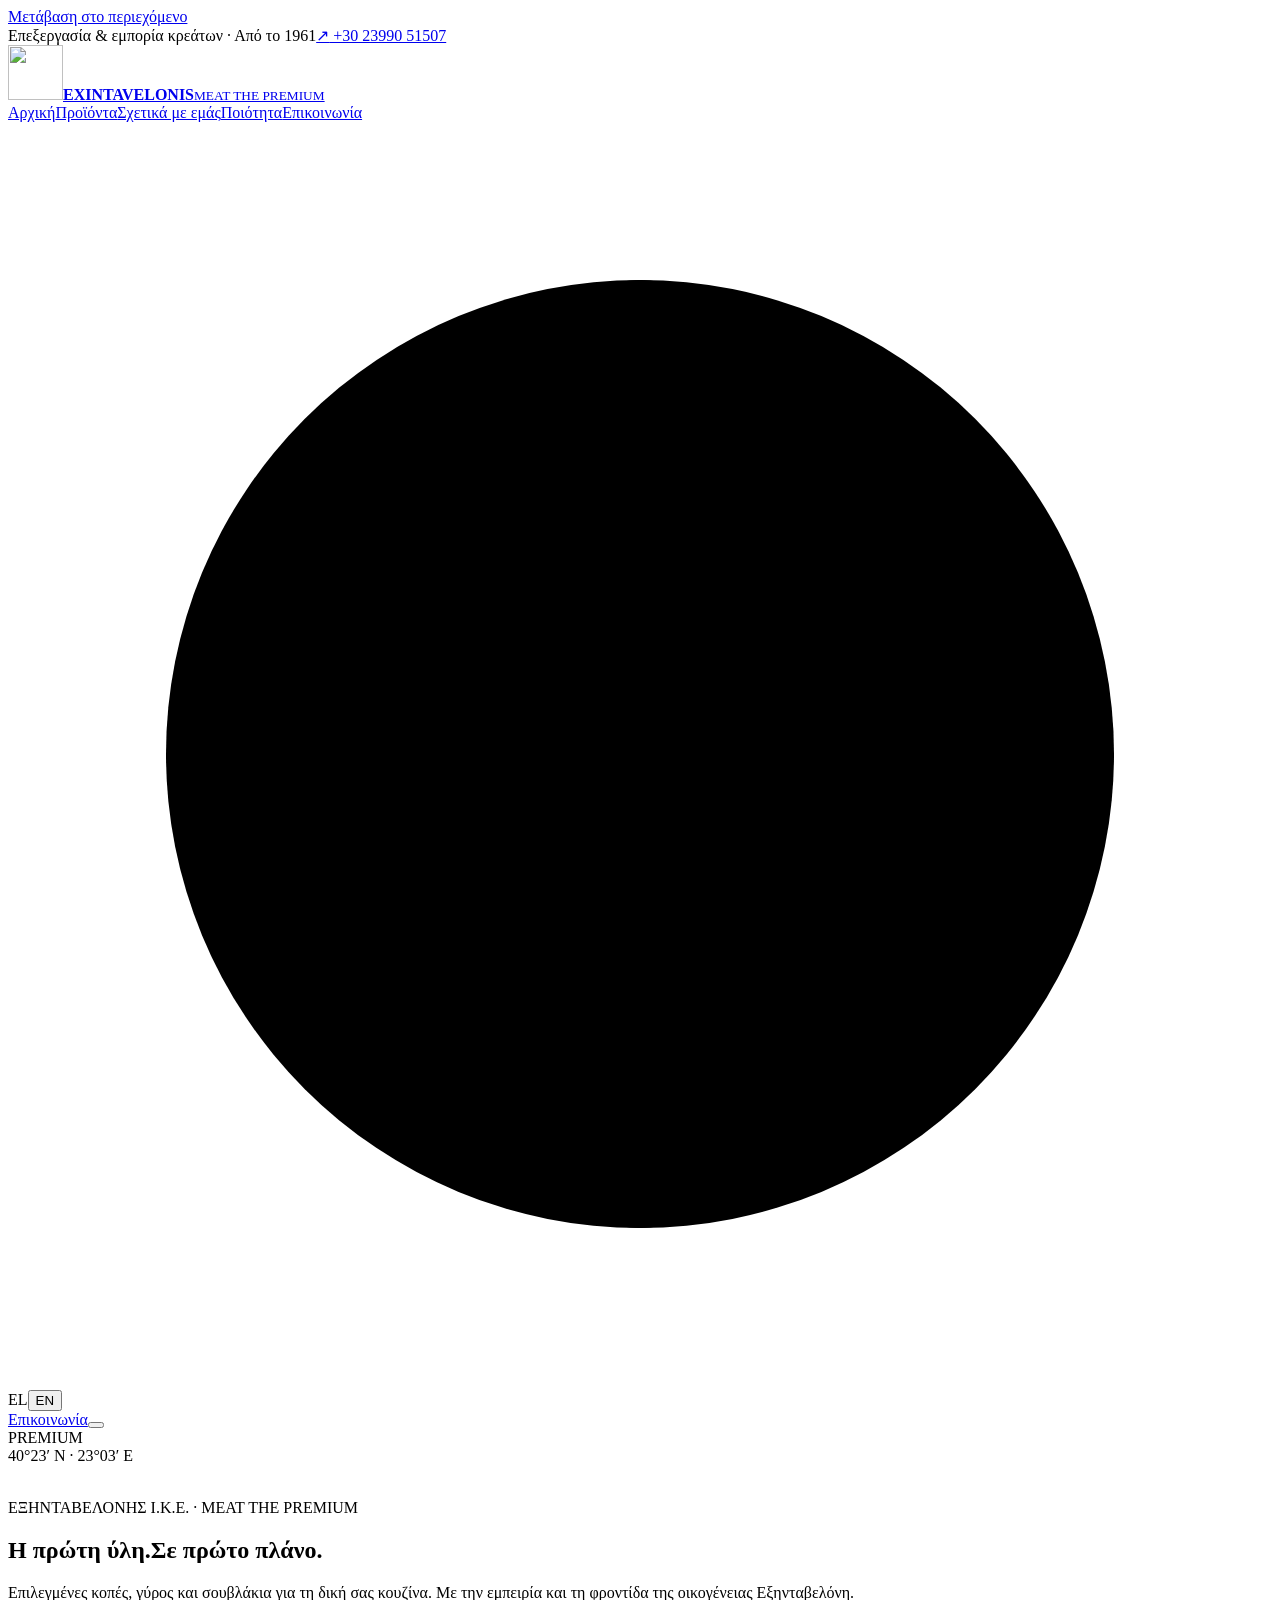
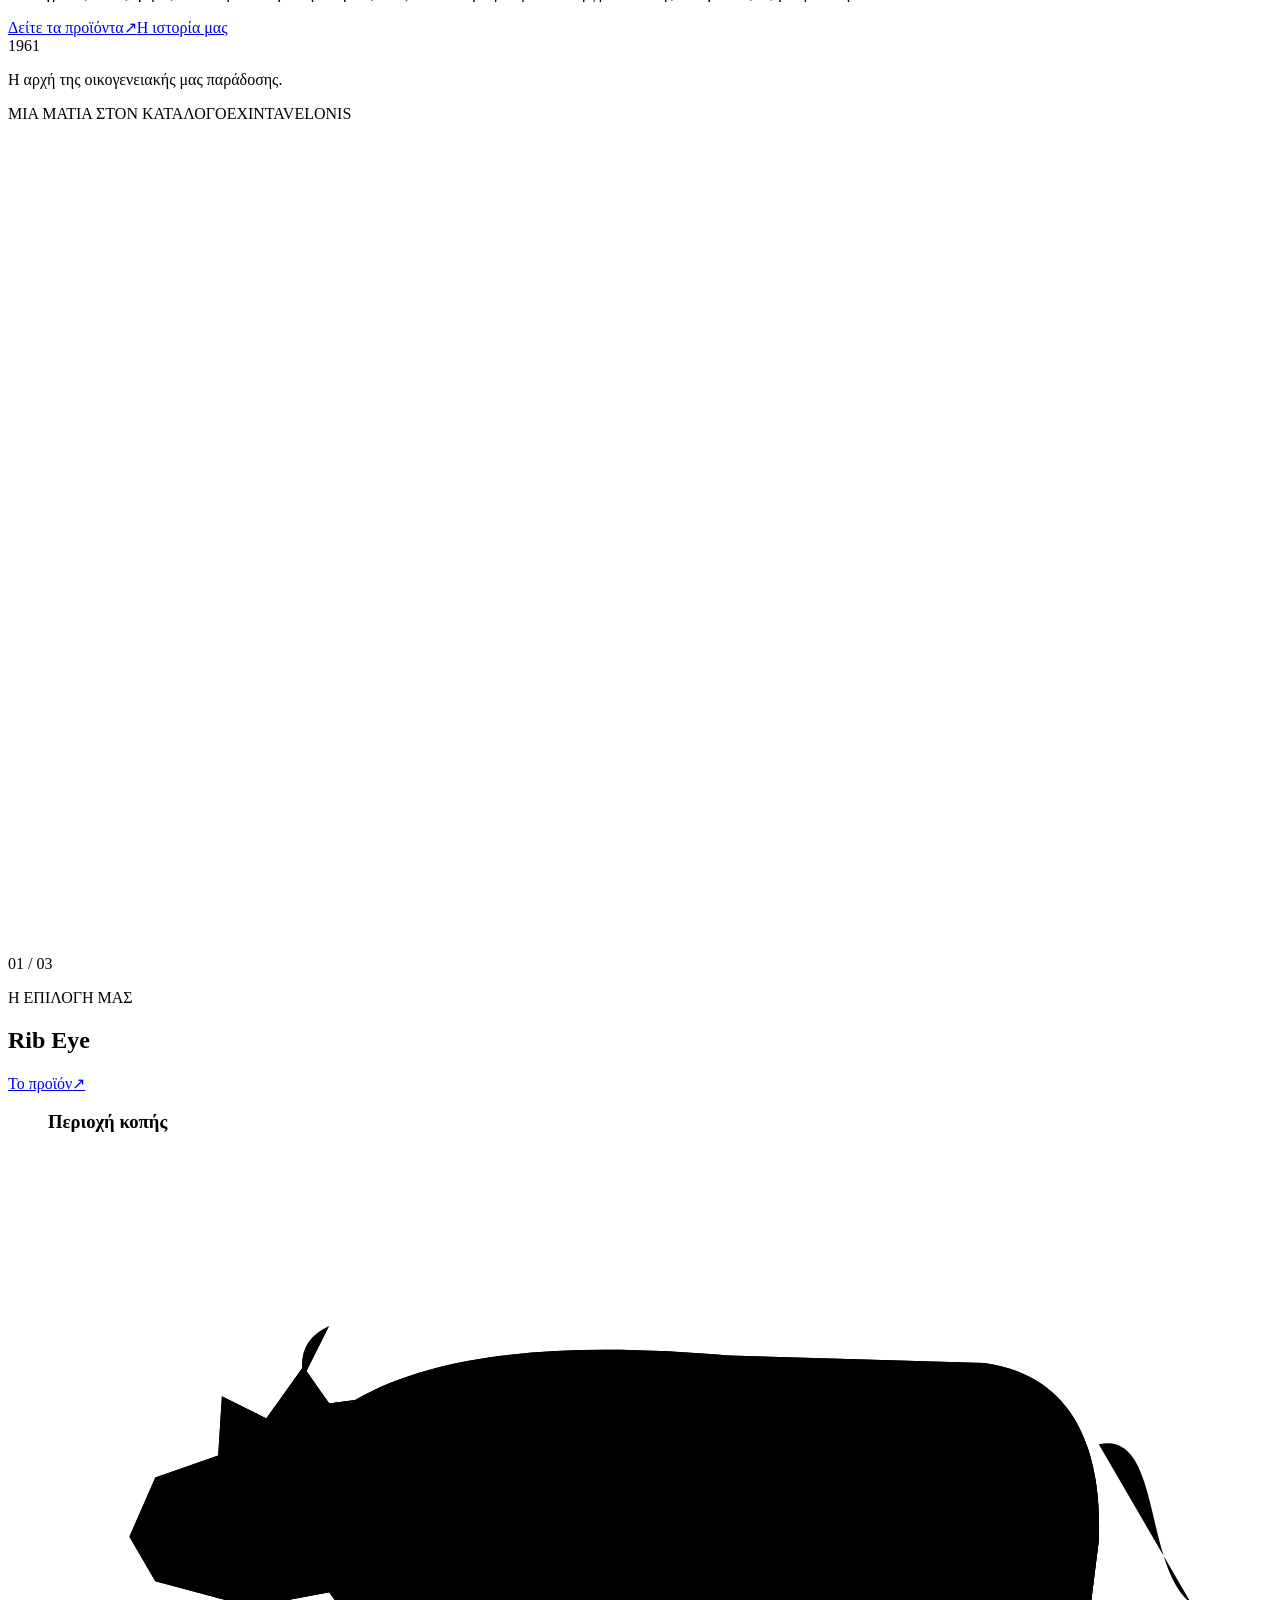
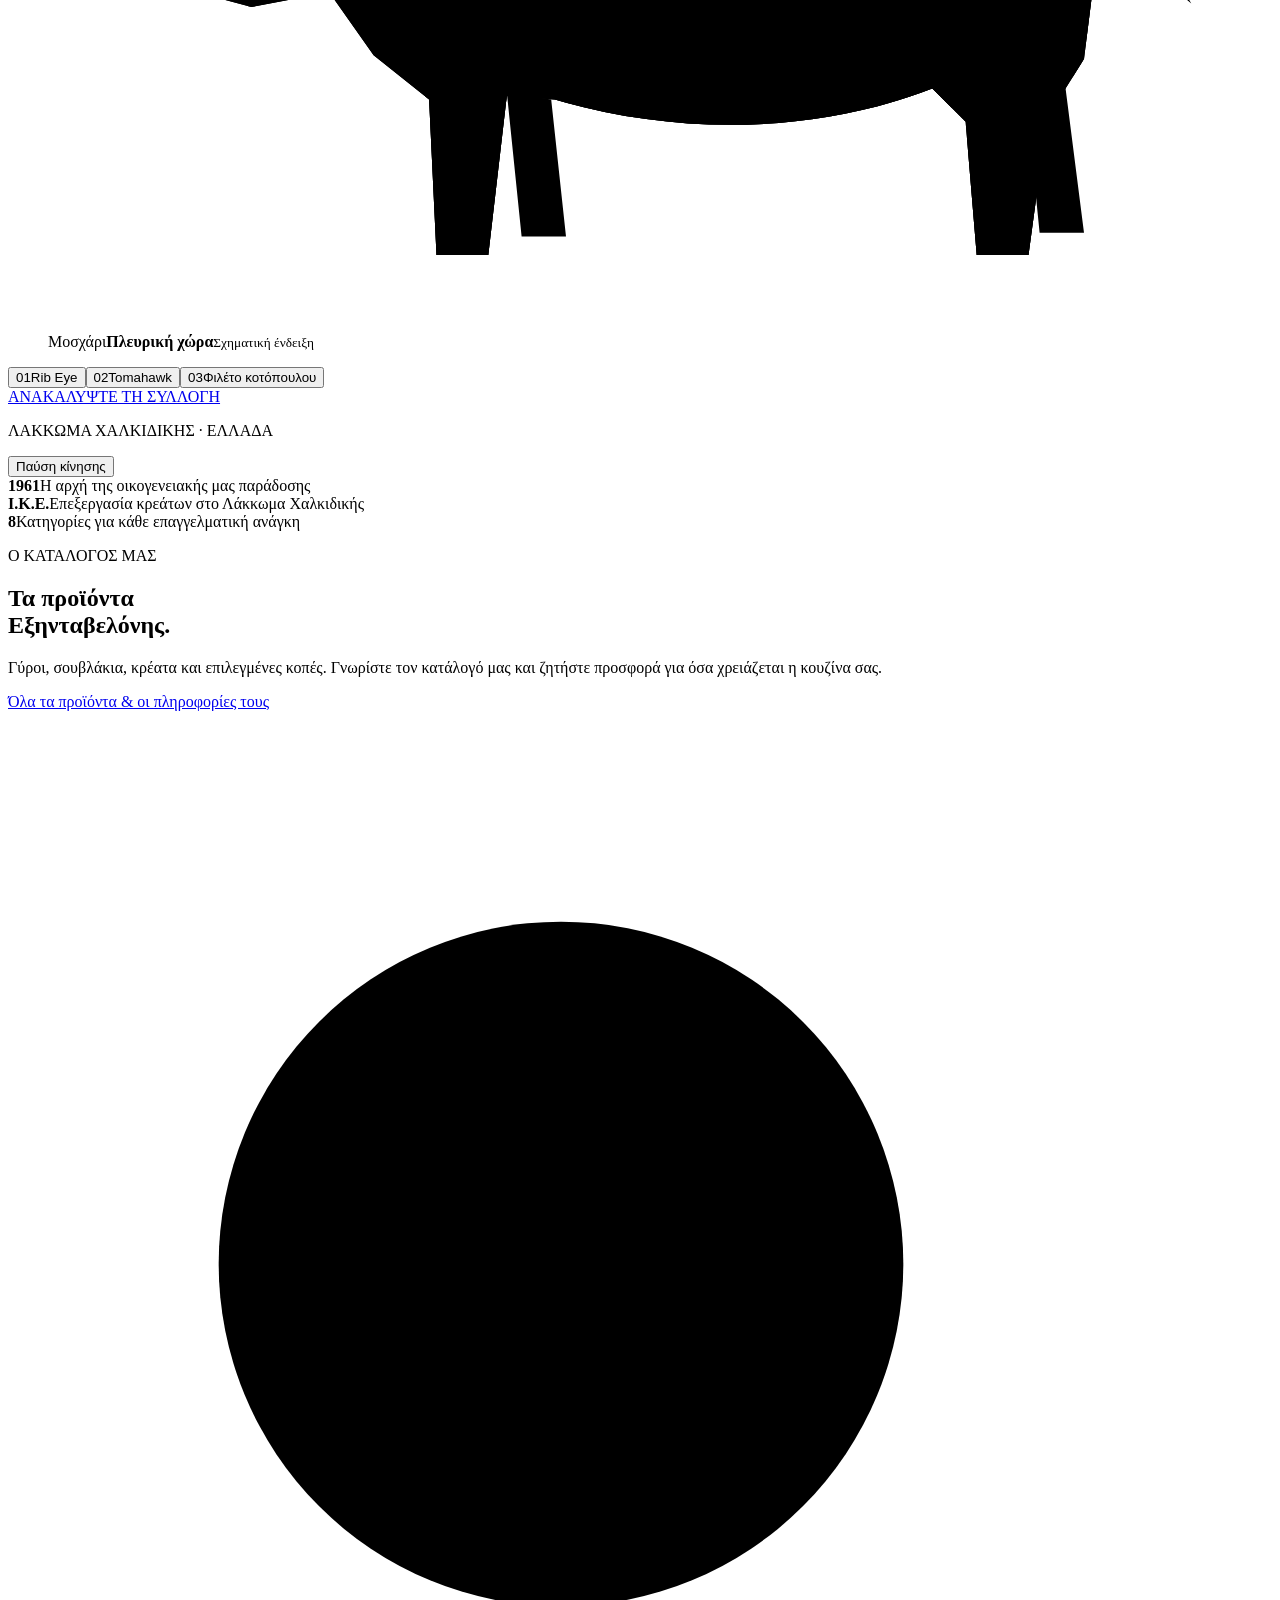
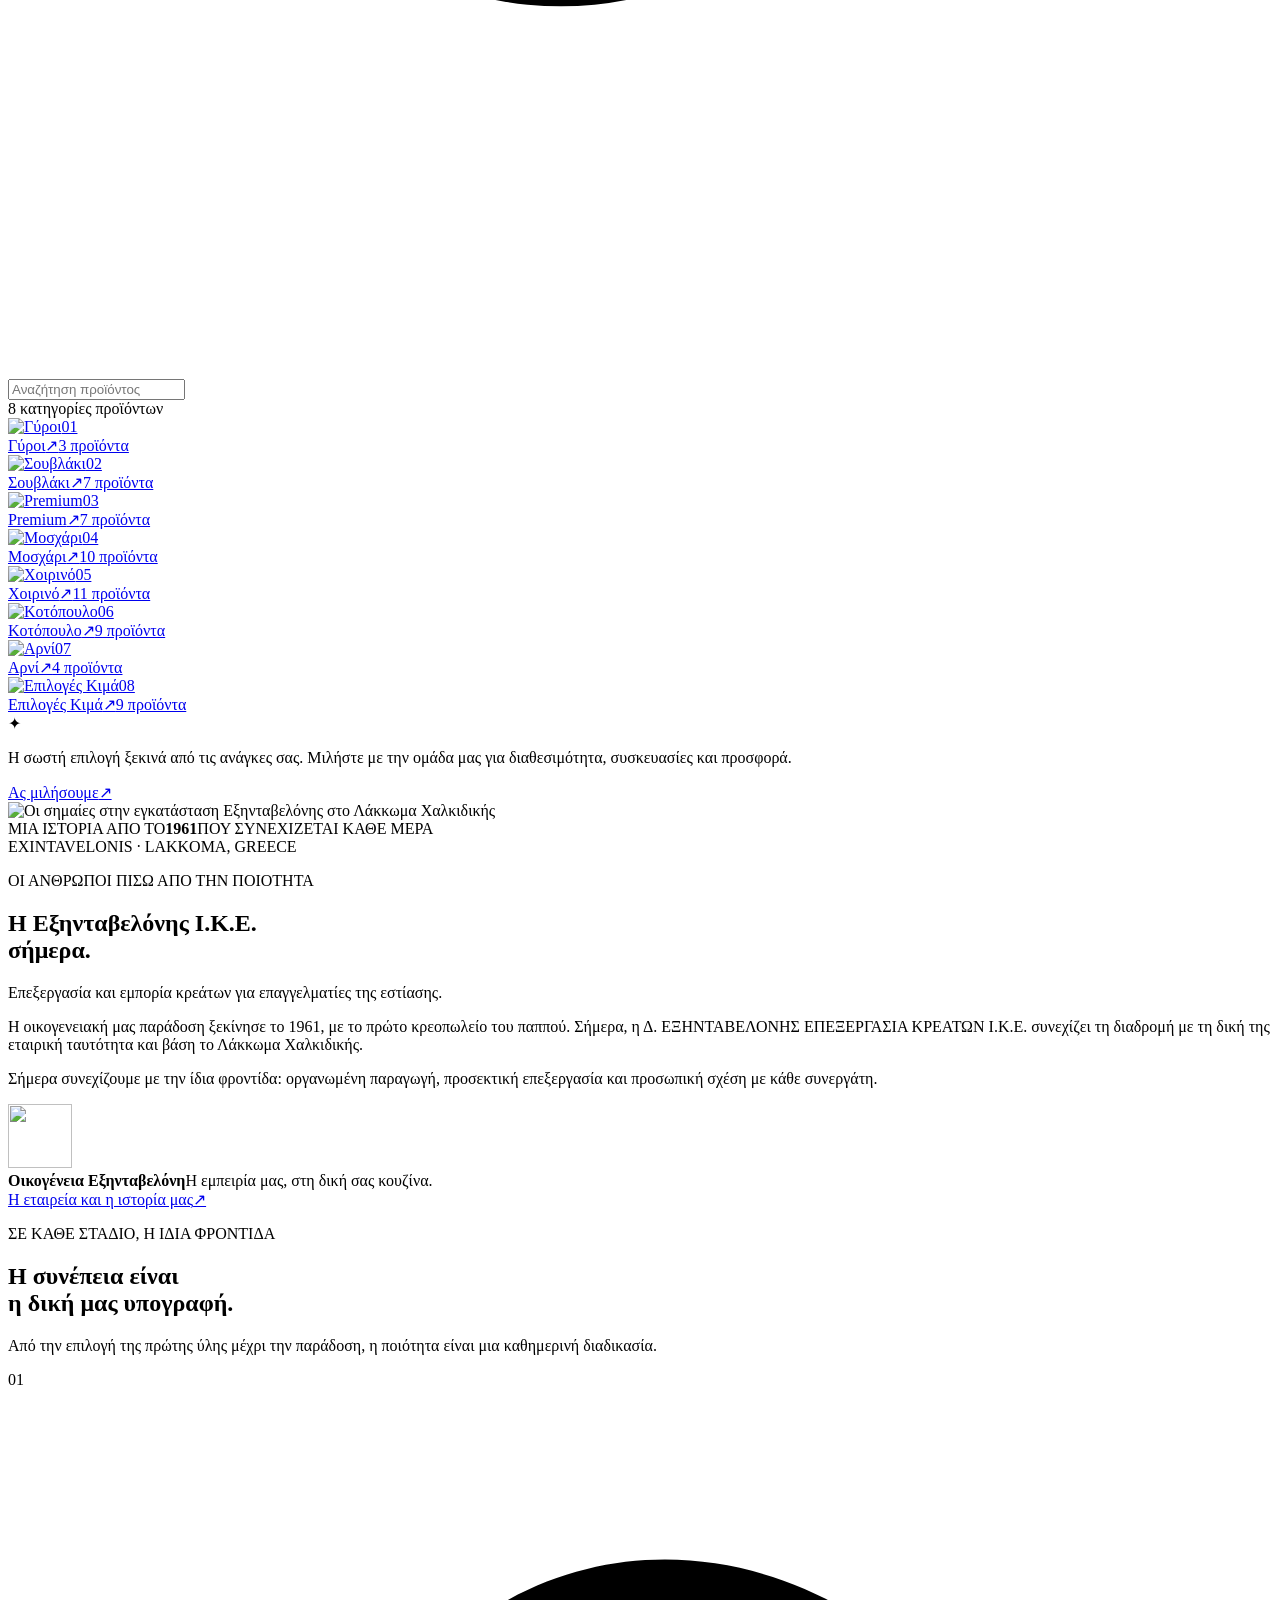
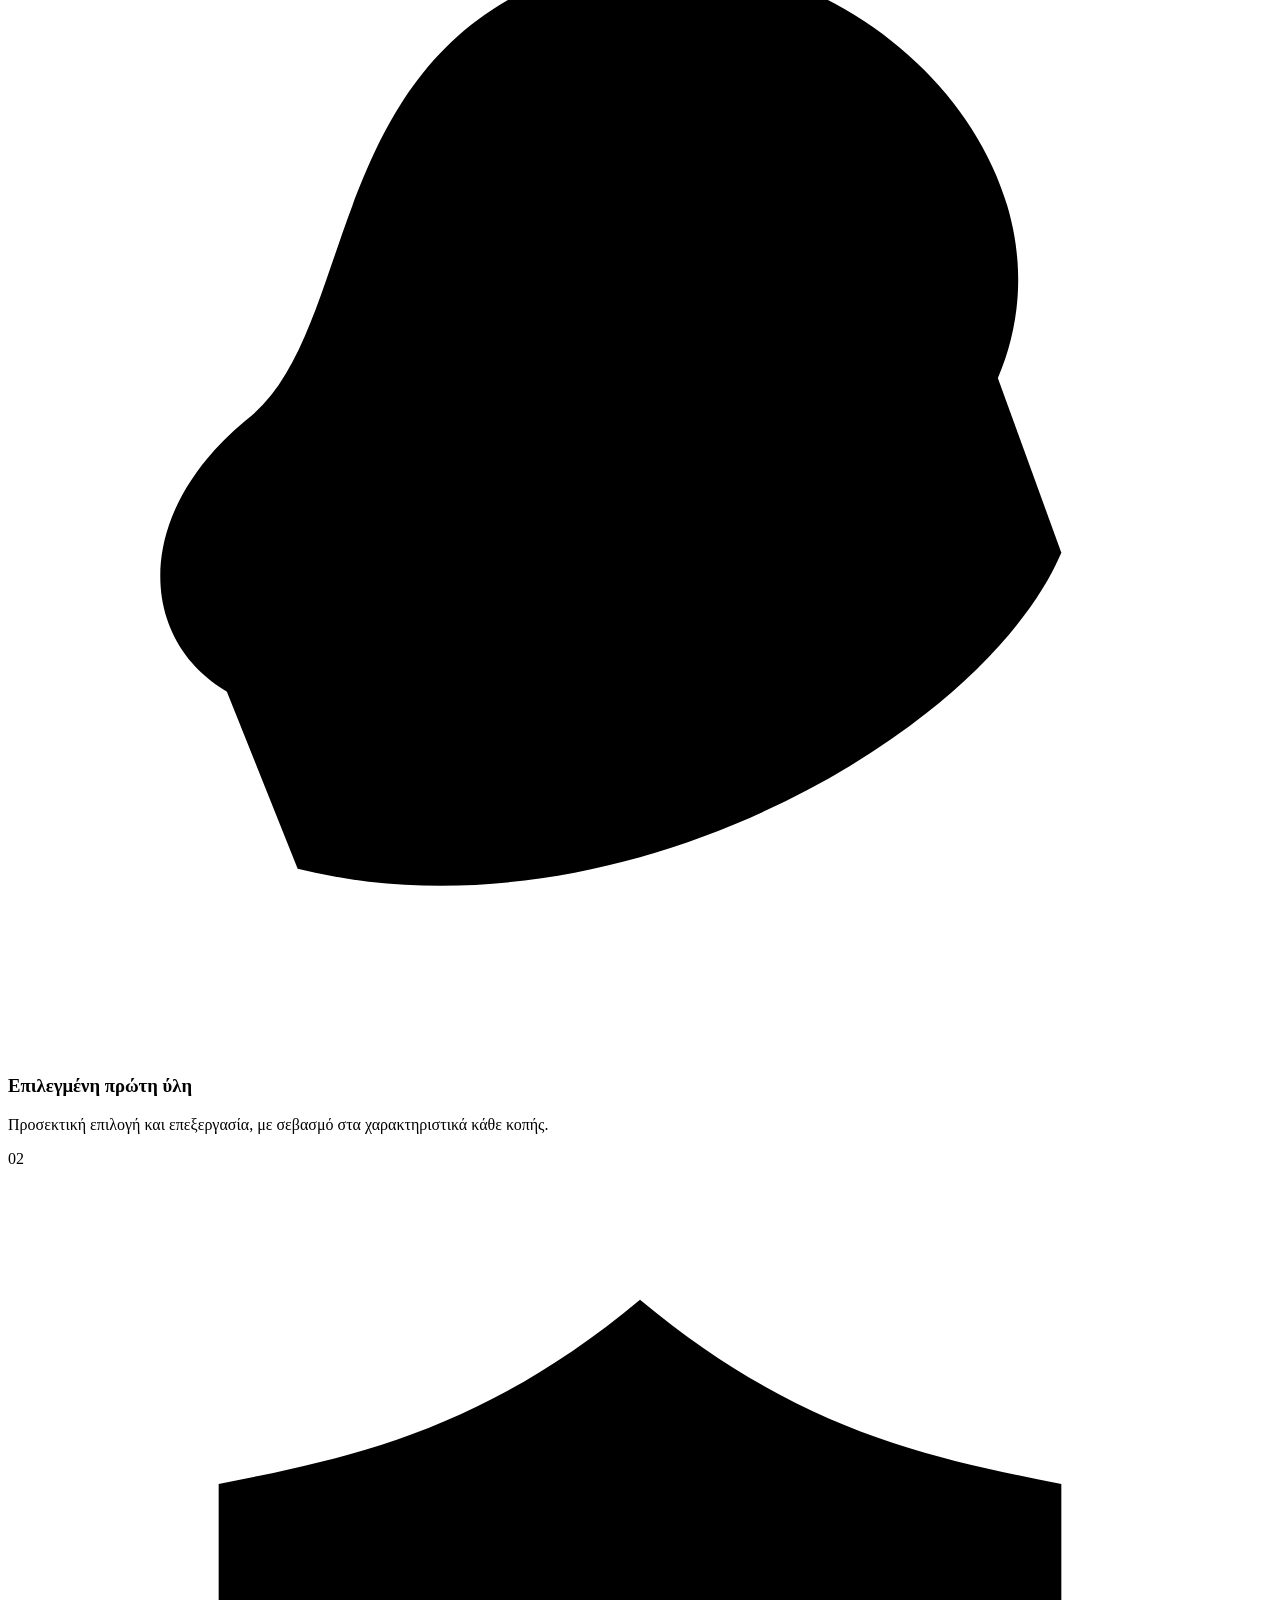
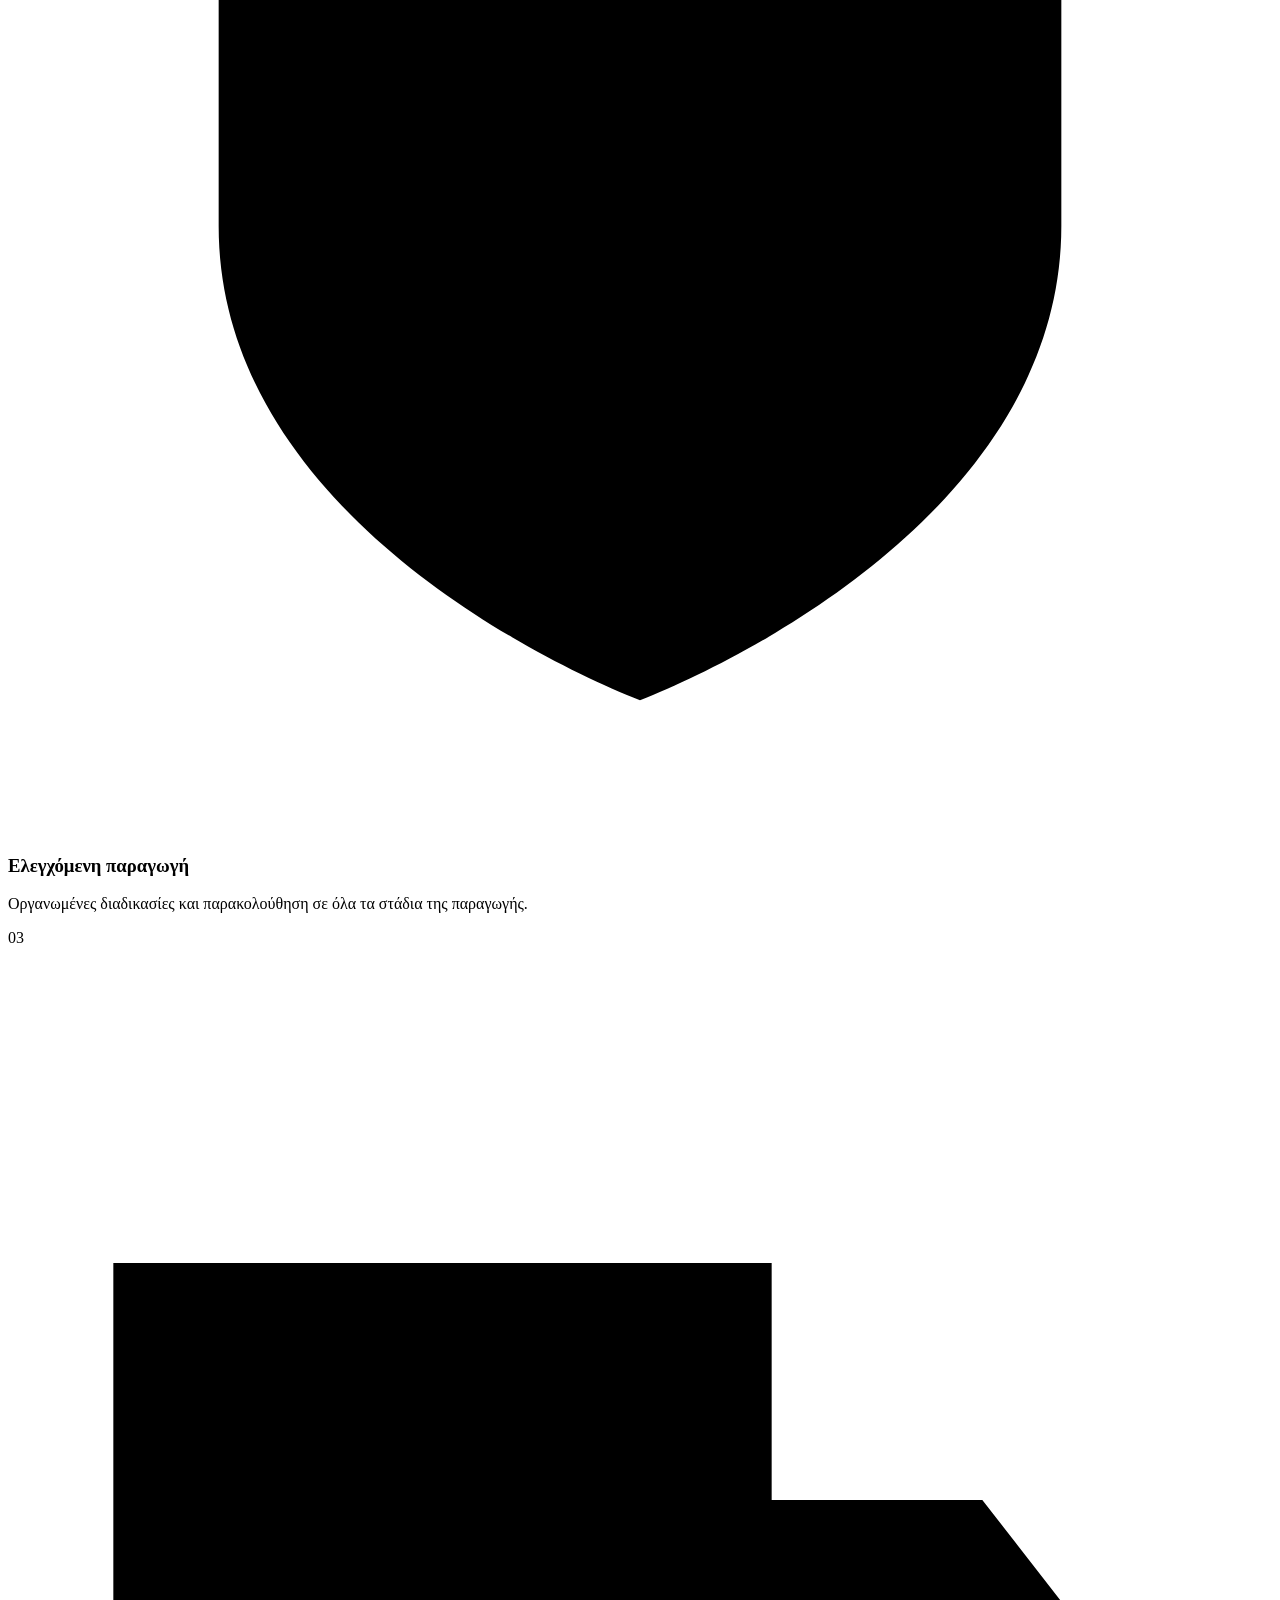
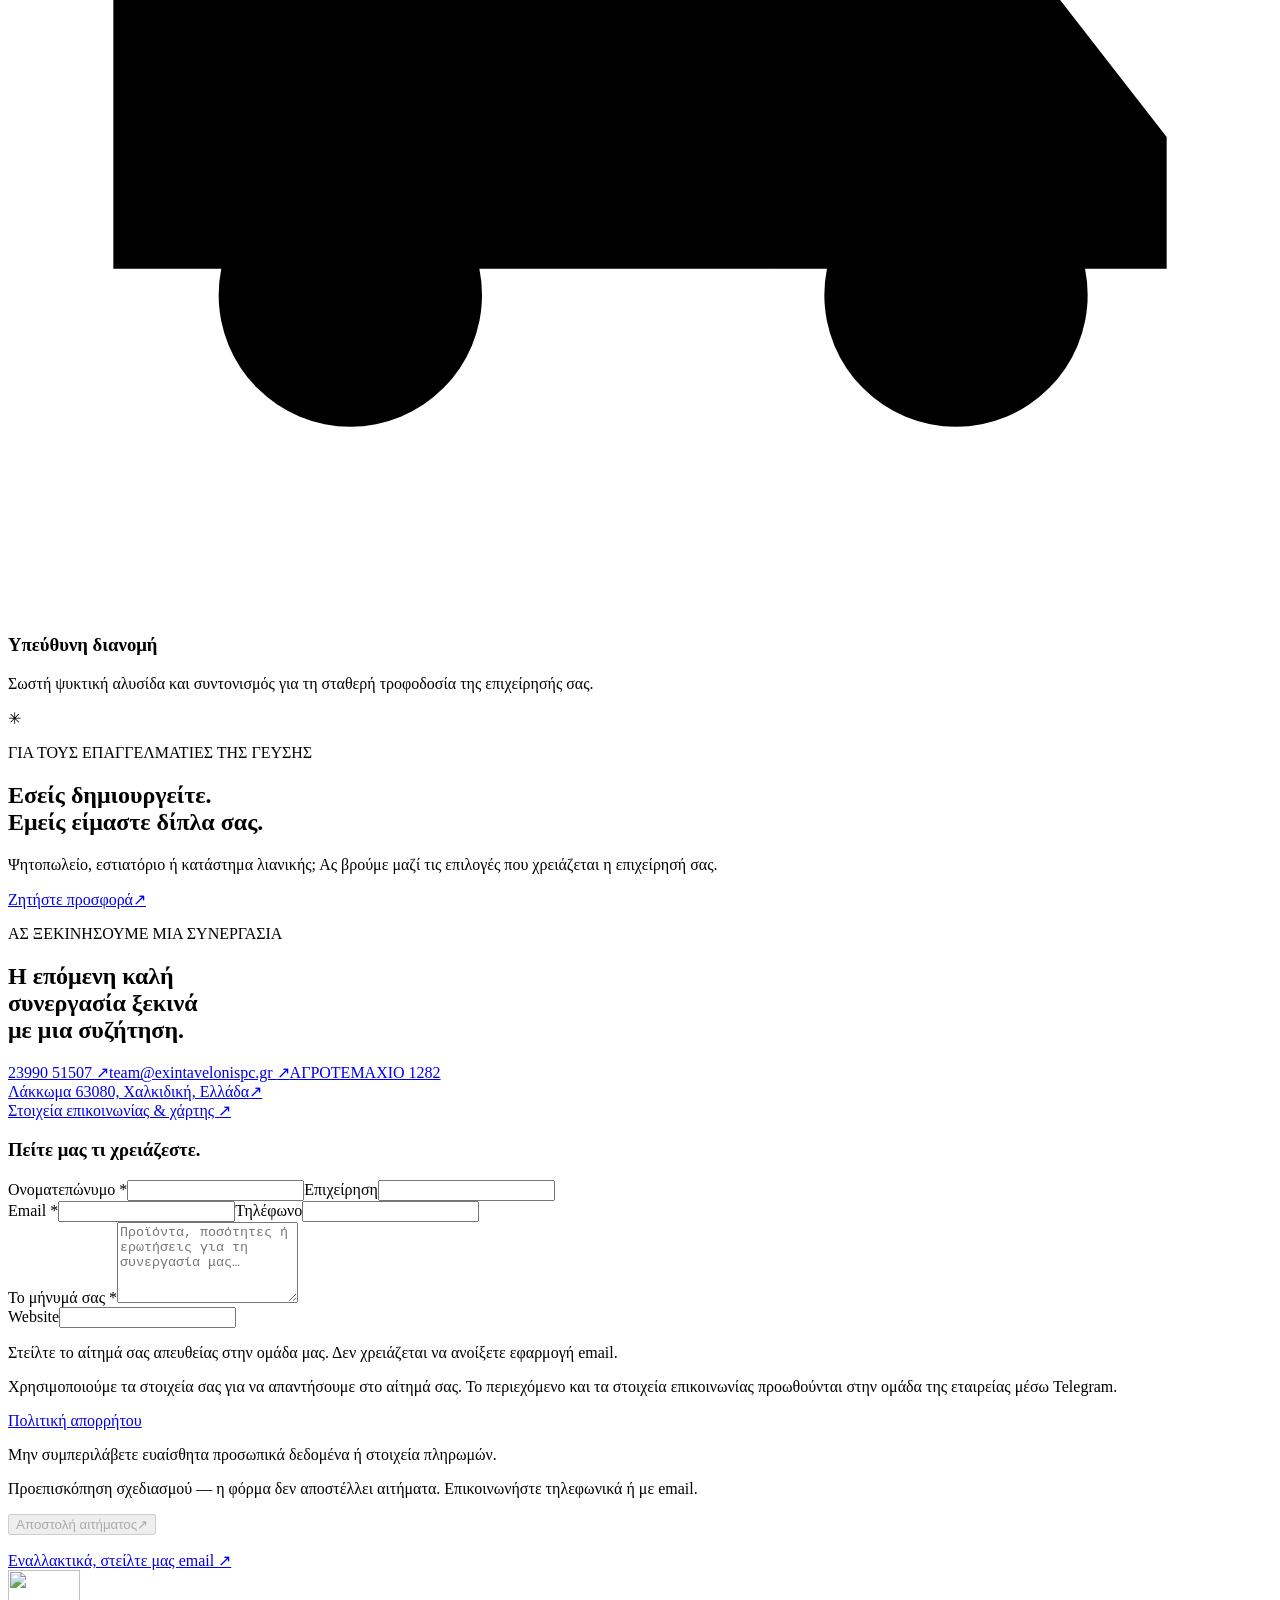
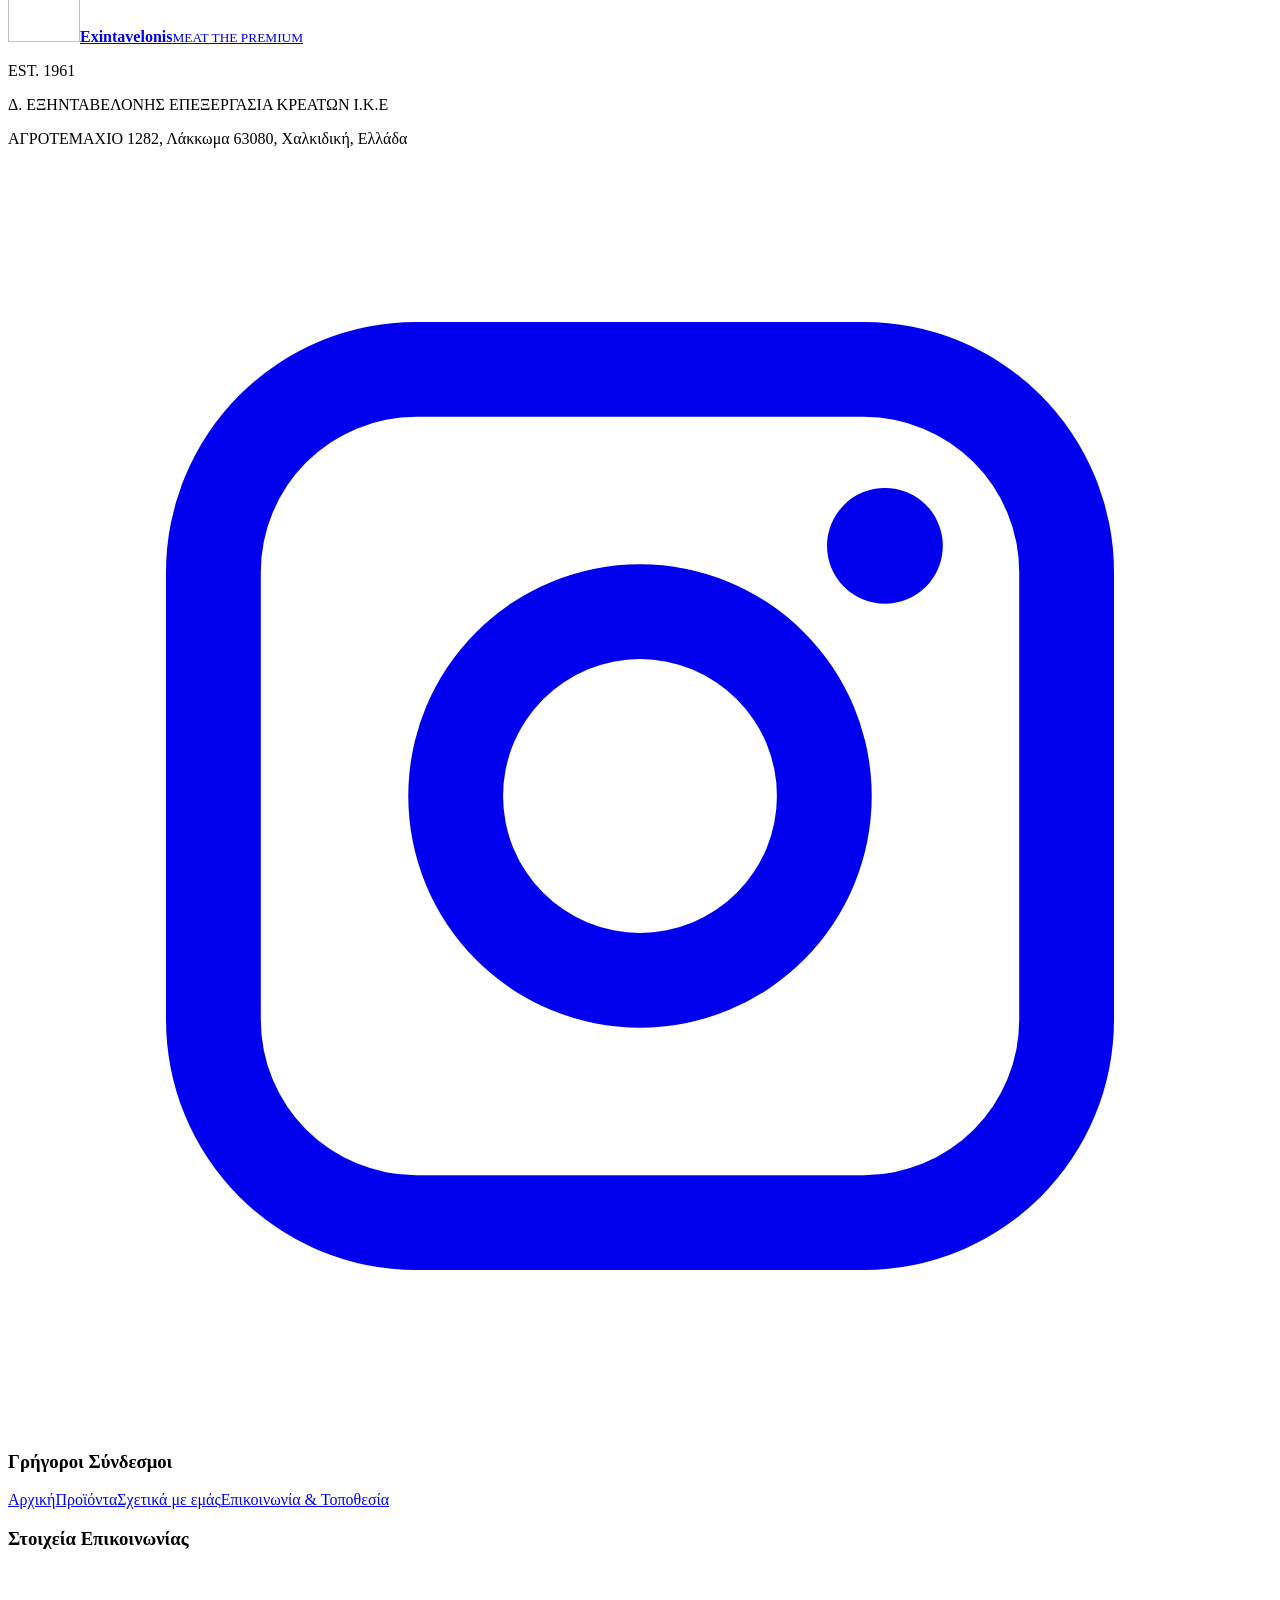
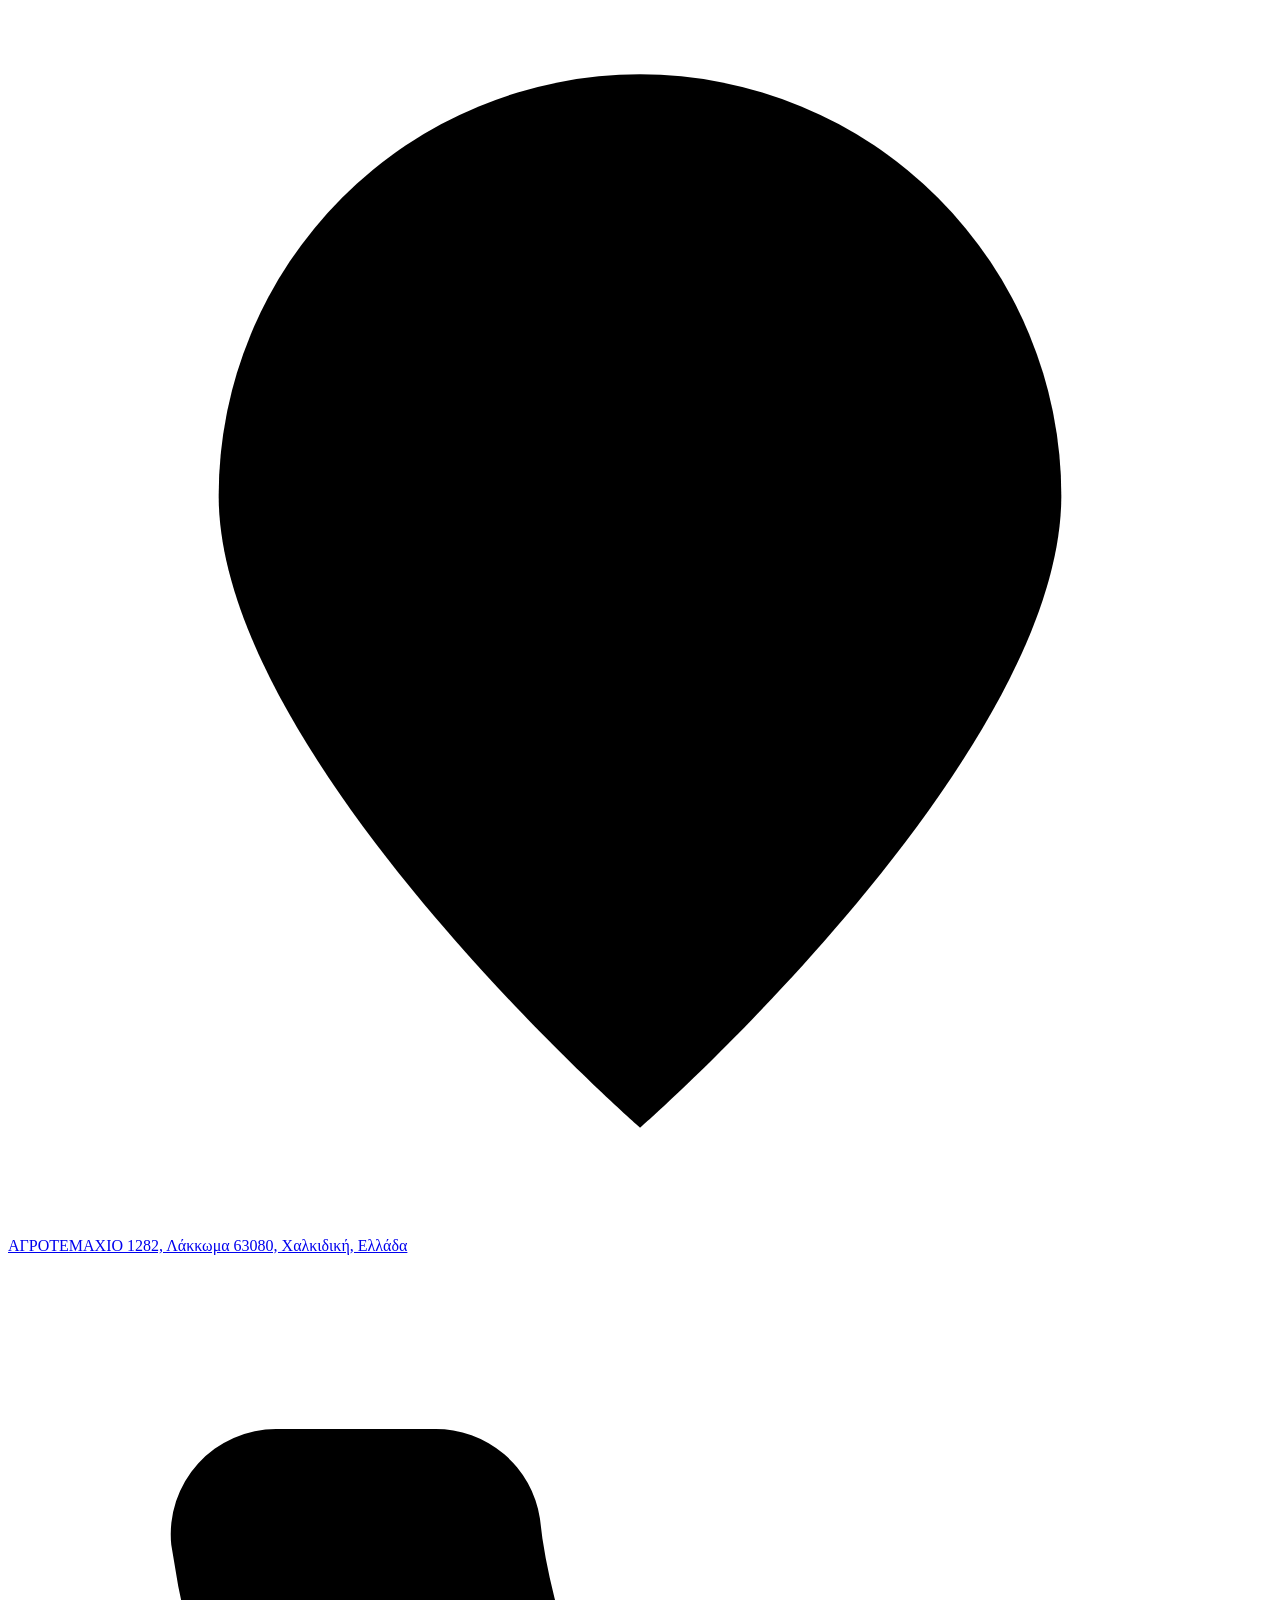
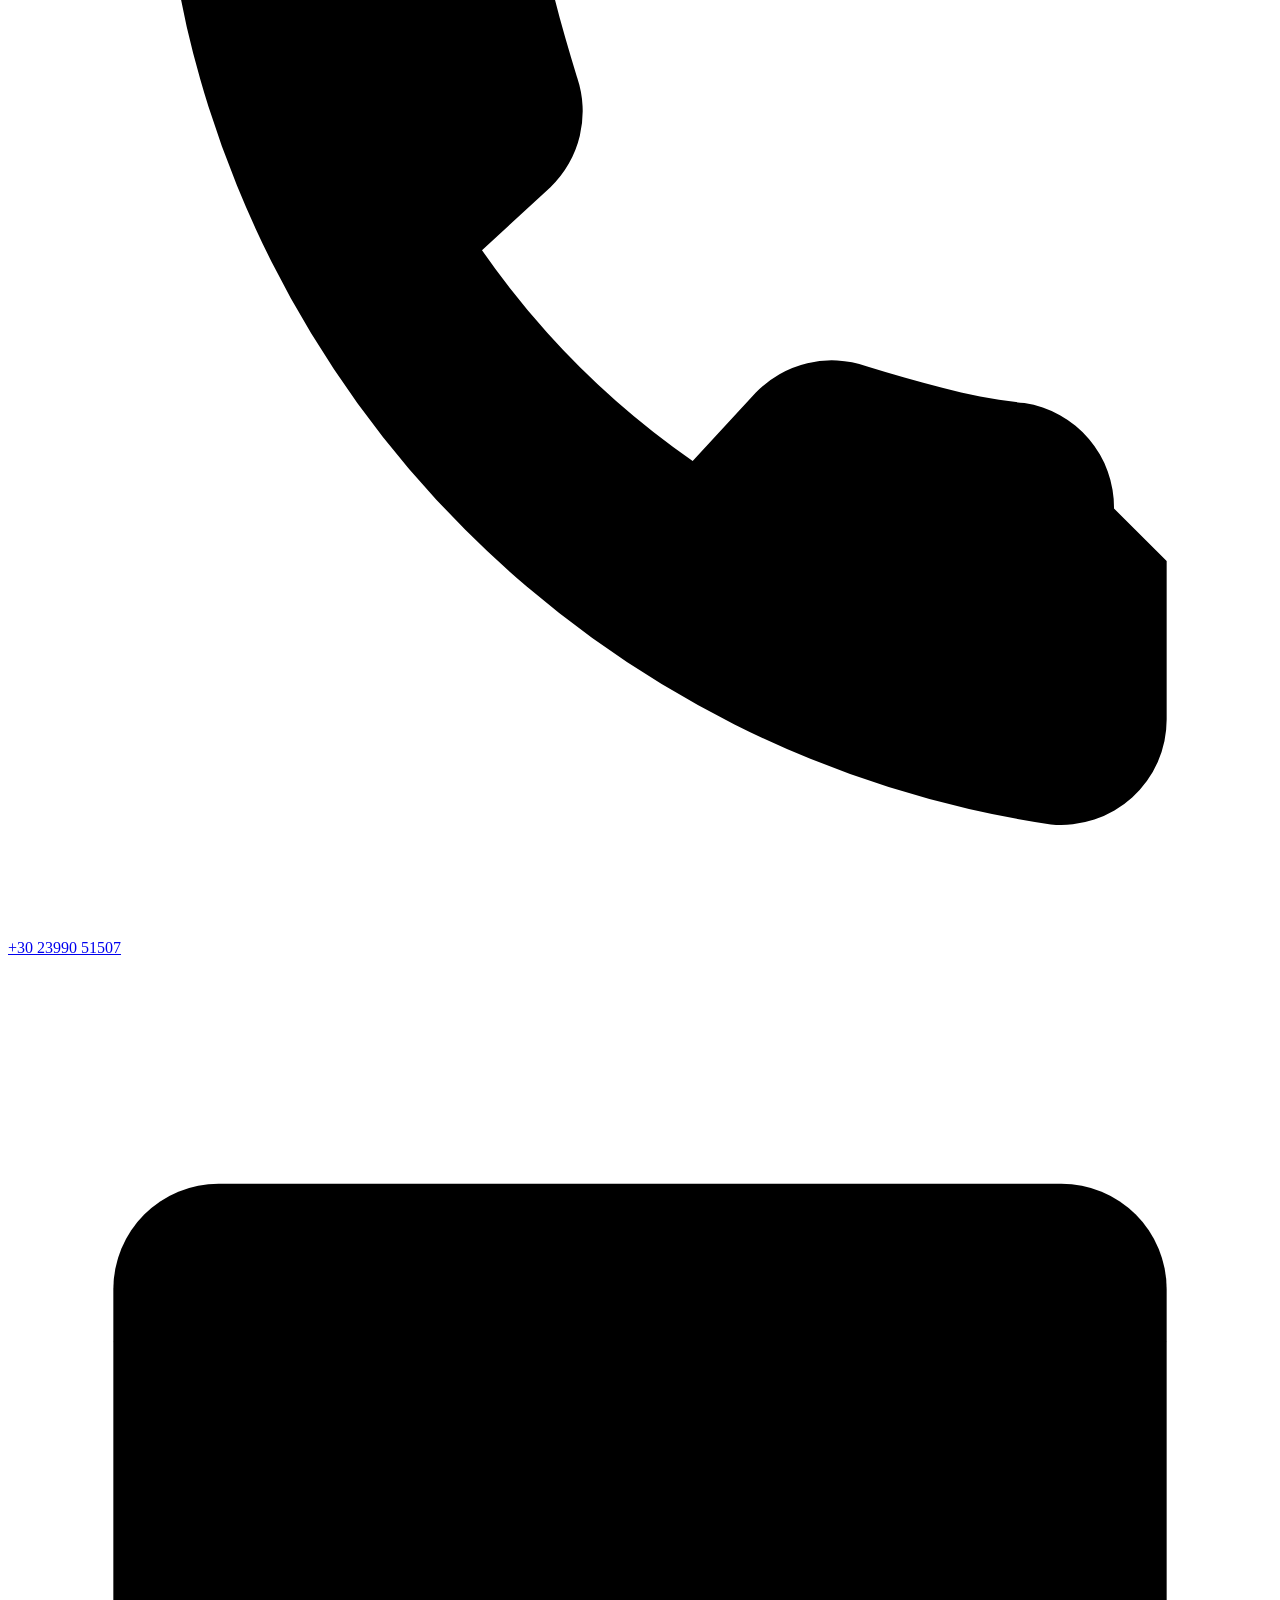
==== index.html @ fa35f46c "Publish two Exintavelonis homepage previews" ====
<!DOCTYPE html>

<html lang="el">
<head>
<meta charset="utf-8"/>
<meta content="width=device-width, initial-scale=1" name="viewport"/>
<meta content="#252527" name="theme-color"/>
<link href="/exintavelonis-preview/assets/logo.png" rel="icon"/>
<link as="image" href="/exintavelonis-preview/assets/logo.png" rel="preload"/>
<link href="/exintavelonis-preview/styles.css" rel="stylesheet"/>
<link href="/exintavelonis-preview/original-theme.css" rel="stylesheet"/>
<link href="/exintavelonis-preview/footer.css" rel="stylesheet"/>
<script defer="" src="/exintavelonis-preview/app.js"></script>
<link href="/exintavelonis-preview/catalogue.css" rel="stylesheet"/>
<link href="/exintavelonis-preview/contact-form.css" rel="stylesheet"/><link href="/exintavelonis-preview/home-motion.css" rel="stylesheet"/><script defer="" src="/exintavelonis-preview/home-motion.js"></script>
<title>Εξηνταβελόνης ΙΚΕ | Κρέατα &amp; γύρος χονδρικής</title>
<meta content="Εξηνταβελόνης ΙΚΕ: κρέατα, γύρος και σουβλάκια χονδρικής από το Λάκκωμα Χαλκιδικής. Παραδόσεις σε Θεσσαλονίκη και Κεντρική Μακεδονία. Ζητήστε προσφορά." name="description"/>
<meta content="noindex,nofollow" name="robots"/>
<meta content="Gv-F3f3r6TFrxWi5pihT8x6QL17Xv4UO9bKI2Ioawvk" name="google-site-verification"/>
<link href="https://www.exintavelonispc.gr/el/home/" rel="canonical"/>
<link href="https://www.exintavelonispc.gr/el/home/" hreflang="el" rel="alternate"/>
<link href="https://www.exintavelonispc.gr/en/home/" hreflang="en" rel="alternate"/>
<link href="https://www.exintavelonispc.gr/el/home/" hreflang="x-default" rel="alternate"/>
<meta content="website" property="og:type"/><meta content="Exintavelonis" property="og:site_name"/>
<meta content="Εξηνταβελόνης ΙΚΕ | Κρέατα &amp; γύρος χονδρικής" property="og:title"/><meta content="Εξηνταβελόνης ΙΚΕ: κρέατα, γύρος και σουβλάκια χονδρικής από το Λάκκωμα Χαλκιδικής. Παραδόσεις σε Θεσσαλονίκη και Κεντρική Μακεδονία. Ζητήστε προσφορά." property="og:description"/>
<meta content="https://www.exintavelonispc.gr/el/home/" property="og:url"/><meta content="https://www.exintavelonispc.gr/assets/logo.png" property="og:image"/>
<meta content="el_GR" property="og:locale"/>
<meta content="summary_large_image" name="twitter:card"/>
<script type="application/ld+json">{"@context": "https://schema.org", "@graph": [{"@type": "WebPage", "@id": "https://www.exintavelonispc.gr/el/home/#webpage", "url": "https://www.exintavelonispc.gr/el/home/", "name": "Εξηνταβελόνης ΙΚΕ | Κρέατα & γύρος χονδρικής", "description": "Εξηνταβελόνης ΙΚΕ: κρέατα, γύρος και σουβλάκια χονδρικής από το Λάκκωμα Χαλκιδικής. Παραδόσεις σε Θεσσαλονίκη και Κεντρική Μακεδονία. Ζητήστε προσφορά.", "inLanguage": "el", "isPartOf": {"@id": "https://www.exintavelonispc.gr/#website"}, "publisher": {"@id": "https://www.exintavelonispc.gr/#organization"}}, {"@type": "Organization", "@id": "https://www.exintavelonispc.gr/#organization", "name": "Εξηνταβελόνης ΙΚΕ", "legalName": "Δ. ΕΞΗΝΤΑΒΕΛΟΝΗΣ ΕΠΕΞΕΡΓΑΣΙΑ ΚΡΕΑΤΩΝ Ι.Κ.Ε.", "alternateName": "Exintavelonis", "url": "https://www.exintavelonispc.gr/el/home/", "description": "Εξηνταβελόνης ΙΚΕ: επεξεργασία και εμπορία κρεάτων, γύρος και σουβλάκια χονδρικής από το Λάκκωμα Χαλκιδικής.", "disambiguatingDescription": "Δ. ΕΞΗΝΤΑΒΕΛΟΝΗΣ ΕΠΕΞΕΡΓΑΣΙΑ ΚΡΕΑΤΩΝ Ι.Κ.Ε., Αγροτεμάχιο 1282, Λάκκωμα 63080. Τηλέφωνο +30 23990 51507. Εταιρικός ιστότοπος www.exintavelonispc.gr.", "logo": "https://www.exintavelonispc.gr/assets/logo.png", "telephone": "+302399051507", "email": "team@exintavelonispc.gr", "areaServed": {"@type": "AdministrativeArea", "name": "Κεντρική Μακεδονία"}, "contactPoint": {"@type": "ContactPoint", "contactType": "sales", "telephone": "+302399051507", "email": "team@exintavelonispc.gr"}, "address": {"@type": "PostalAddress", "streetAddress": "Αγροτεμάχιο 1282", "addressLocality": "Λάκκωμα", "addressRegion": "Χαλκιδική", "postalCode": "63080", "addressCountry": "GR"}, "sameAs": ["https://www.instagram.com/exintavelonis_meat/", "https://maps.app.goo.gl/zztLkXnbQv7J7Jom9"]}, {"@type": "WebSite", "@id": "https://www.exintavelonispc.gr/#website", "name": "Εξηνταβελόνης ΙΚΕ", "alternateName": "Exintavelonis", "url": "https://www.exintavelonispc.gr/", "inLanguage": ["el", "en"], "publisher": {"@id": "https://www.exintavelonispc.gr/#organization"}}]}</script><link href="/exintavelonis-preview/charcoal-theme.css" rel="stylesheet"/></head>
<body class="">
<a class="skip-link" data-i18n="skip" href="#main">Μετάβαση στο περιεχόμενο</a>
<div class="utility"><div class="container utility-inner"><span data-i18n="utility">Επεξεργασία &amp; εμπορία κρεάτων · Από το 1961</span><a href="tel:+302399051507"><span aria-hidden="true" class="phone-icon">↗</span> +30 23990 51507</a></div></div>
<header class="header">
<div class="container nav-inner">
<a aria-label="Εξηνταβελόνης — Αρχική" class="brand" data-home-link="" href="/exintavelonis-preview/"><img alt="" height="55" src="/exintavelonis-preview/assets/logo.png" width="55"/><span><strong>EXINTAVELONIS</strong><small>MEAT THE PREMIUM</small></span></a>
<nav aria-label="Κύρια πλοήγηση" id="navigation">
<a class="active" data-home-link="" data-i18n="navHome" href="/exintavelonis-preview/">Αρχική</a><a data-i18n="navProducts" data-products-link="" href="https://www.exintavelonispc.gr/el/products/">Προϊόντα</a><a data-about-link="" data-i18n="navStory" href="https://www.exintavelonispc.gr/el/about/">Σχετικά με εμάς</a><a data-i18n="navQuality" href="#quality">Ποιότητα</a><a data-contact-link="" data-i18n="navContact" href="https://www.exintavelonispc.gr/el/contact/">Επικοινωνία</a>
</nav>
<div class="nav-actions"><div class="language-switch"><svg aria-hidden="true" viewbox="0 0 24 24"><circle cx="12" cy="12" r="9"></circle><ellipse cx="12" cy="12" rx="4" ry="9"></ellipse><path d="M3 12h18"></path></svg><span id="language-current">EL</span><button aria-label="Switch to English" class="language" id="language">EN</button></div><a class="nav-cta" data-contact-link="" href="https://www.exintavelonispc.gr/el/contact/"><span data-i18n="navContact">Επικοινωνία</span></a><button aria-controls="navigation" aria-expanded="false" aria-label="Άνοιγμα μενού" class="menu-toggle" id="menu-toggle"><span></span><span></span></button></div>
</div>
</header>
<main id="main">
<section aria-labelledby="hero-title" class="hero motion-home" id="home">
<div aria-hidden="true" class="motion-atmosphere"><span class="motion-word">PREMIUM</span><div class="motion-orbit"></div><span class="motion-coordinate">40°23′ N · 23°03′ E</span></div>
<svg aria-hidden="true" class="motion-clip-defs" height="0" width="0"><defs><clippath clippathunits="objectBoundingBox" id="motion-photo-clip-0"><path d="M343 164C288 166 217 194 180 236C153 268 148 308 160 350C175 410 193 459 216 497C238 534 284 545 326 563C360 584 399 600 445 627C483 649 514 670 537 691C554 704 582 679 611 671C646 656 655 631 665 589C677 540 683 486 682 443C683 403 664 363 641 337C618 303 591 285 558 264C531 247 507 229 486 214C470 188 446 174 422 170C397 166 366 161 343 164Z" transform="scale(0.001207729 0.001207729)"></path></clippath><clippath clippathunits="objectBoundingBox" id="motion-photo-clip-1"><path d="M78 332C100 255 153 218 202 198C247 175 298 166 345 169L367 175C439 141 539 101 654 64L763 43Q782 40 786 53L789 75Q789 88 774 95C650 147 538 200 438 251C465 286 478 318 475 348C472 390 456 431 430 457C407 486 372 504 335 510C294 514 255 509 216 499C174 490 136 469 113 441C88 411 70 374 78 332Z" transform="scale(0.001207729 0.001811594)"></path></clippath><clippath clippathunits="objectBoundingBox" id="motion-photo-clip-2"><path d="M340 167C292 159 258 183 237 216C214 250 214 283 224 317C238 363 261 395 298 434C338 480 399 512 427 514C446 505 441 486 438 468C445 421 450 370 443 329C438 288 409 250 370 231C380 208 368 183 351 178Q350 163 340 167ZM419 197C445 161 477 146 515 149C568 150 617 202 635 267C647 309 650 350 644 393C643 429 628 459 611 473C586 475 578 451 550 434C510 398 492 375 468 347C439 315 432 287 445 258L450 249C454 238 444 231 435 230L430 216Q413 214 419 197Z" transform="scale(0.001207729 0.001610306)"></path></clippath></defs></svg>
<div class="container motion-layout">
<div class="motion-story">
<p class="motion-eyebrow" data-i18n="motionEyebrow">ΕΞΗΝΤΑΒΕΛΟΝΗΣ Ι.Κ.Ε. · MEAT THE PREMIUM</p>
<h1 data-i18n="motionTitle" id="hero-title">Η πρώτη ύλη.<span>Σε πρώτο πλάνο.</span></h1>
<p class="motion-intro" data-i18n="motionCopy">Επιλεγμένες κοπές, γύρος και σουβλάκια για τη δική σας κουζίνα. Με την εμπειρία και τη φροντίδα της οικογένειας Εξηνταβελόνη.</p>
<div class="motion-actions"><a class="button gold" data-products-link="" href="https://www.exintavelonispc.gr/el/products/"><span data-i18n="exploreProducts">Δείτε τα προϊόντα</span><span aria-hidden="true">↗</span></a><a class="motion-story-link" data-about-link="" data-i18n="motionStory" href="https://www.exintavelonispc.gr/el/about/">Η ιστορία μας</a></div>
<div class="motion-signature"><span>1961</span><p data-i18n="motionSince">Η αρχή της οικογενειακής μας παράδοσης.</p></div>
</div>
<div class="motion-showcase"><div class="motion-showcase-heading"><span data-i18n="motionCollection">ΜΙΑ ΜΑΤΙΑ ΣΤΟΝ ΚΑΤΑΛΟΓΟ</span><span>EXINTAVELONIS</span></div><article aria-labelledby="motion-product-name-0" class="motion-product" data-motion-panel="0" id="motion-product-0">
<div aria-hidden="true" class="motion-photo-stage"><div class="motion-photo-entry"><div class="motion-photo-float"><div class="motion-photo-parallax"><img alt="" class="motion-cut-photo motion-cut-photo-0" decoding="async" fetchpriority="high" height="828" src="/exintavelonis-preview/assets/d715a4e001e6.webp" style="clip-path:url(#motion-photo-clip-0)" width="828"/></div></div></div></div>
<div class="motion-product-caption"><span class="motion-product-number">01<span> / 03</span></span><div><p data-i18n="motionSelected">Η ΕΠΙΛΟΓΗ ΜΑΣ</p><h2 data-name-el="Rib Eye" data-name-en="Rib Eye" id="motion-product-name-0">Rib Eye</h2></div><a class="motion-product-link" data-motion-link="premium/ribeye" href="https://www.exintavelonispc.gr/el/products/premium/ribeye/"><span data-i18n="motionView">Το προϊόν</span><span aria-hidden="true">↗</span></a></div>
<div class="motion-origin"><div data-motion-language="el"><figure class="cut-origin" data-regions="rib" data-species="cattle"><h3>Περιοχή κοπής</h3><svg aria-label="Μοσχάρι — Πλευρική χώρα" role="img" viewbox="0 0 320 210"><defs><clippath id="cut-map-premium-ribeye-el"><path d="M83 67C109 52 149 52 184 55L253 57C275 60 285 77 284 105L280 137L270 153L265 190H251L248 154L239 145C208 157 171 158 137 148L124 147L119 190H105L103 148L88 136L76 119L55 123L29 116L22 104L29 88L46 82L47 66L59 72L69 58L76 68Z"></path></clippath></defs><path class="cut-map-body" d="M83 67C109 52 149 52 184 55L253 57C275 60 285 77 284 105L280 137L270 153L265 190H251L248 154L239 145C208 157 171 158 137 148L124 147L119 190H105L103 148L88 136L76 119L55 123L29 116L22 104L29 88L46 82L47 66L59 72L69 58L76 68Z"></path><g clip-path="url(#cut-map-premium-ribeye-el)"><path class="cut-map-selected" d="M133 60Q158 54 187 59L191 124L137 134Z" data-region="rib"></path><g class="cut-map-guides"><path d="M47 72 80 65 92 79 89 134 76 119 54 123 49 105Z"></path><path d="M90 66Q111 58 132 60L136 147Q110 153 90 135Z"></path><path d="M133 60Q158 54 187 59L191 124L137 134Z"></path><path d="M188 59 241 60 239 92 190 94Z"></path><path d="M137 133 239 122 249 149Q185 166 132 148Z"></path><path d="M241 60Q282 59 286 103L279 141 250 154 239 128Z"></path><path d="M101 147H125L120 192H103ZM248 151 270 147 267 193H250Z"></path><path d="M40 97Q54 89 66 100L61 117 46 121 34 111Z"></path></g></g><path class="cut-map-outline" d="M83 67C109 52 149 52 184 55L253 57C275 60 285 77 284 105L280 137L270 153L265 190H251L248 154L239 145C208 157 171 158 137 148L124 147L119 190H105L103 148L88 136L76 119L55 123L29 116L22 104L29 88L46 82L47 66L59 72L69 58L76 68Z"></path><path class="cut-map-far-legs" d="M124 146l12 2 4 37h-12l-4-39Zm140-2 10-7 6 47h-12l-4-40Z"></path><path class="cut-map-detail" d="M284 79c17-4 12 33 25 43m-4-4 6 8m-4-8 6 6M69 61q-2-10 7-14M48 78l12 3M27 108l10 2"></path><circle class="cut-map-eye" cx="48" cy="94" r="2"></circle></svg><figcaption><span class="cut-origin-species">Μοσχάρι</span><strong>Πλευρική χώρα</strong><small>Σχηματική ένδειξη</small></figcaption></figure></div><div data-motion-language="en" hidden=""><figure class="cut-origin" data-regions="rib" data-species="cattle"><h3>Cut location</h3><svg aria-label="Beef — Rib section" role="img" viewbox="0 0 320 210"><defs><clippath id="cut-map-premium-ribeye-en"><path d="M83 67C109 52 149 52 184 55L253 57C275 60 285 77 284 105L280 137L270 153L265 190H251L248 154L239 145C208 157 171 158 137 148L124 147L119 190H105L103 148L88 136L76 119L55 123L29 116L22 104L29 88L46 82L47 66L59 72L69 58L76 68Z"></path></clippath></defs><path class="cut-map-body" d="M83 67C109 52 149 52 184 55L253 57C275 60 285 77 284 105L280 137L270 153L265 190H251L248 154L239 145C208 157 171 158 137 148L124 147L119 190H105L103 148L88 136L76 119L55 123L29 116L22 104L29 88L46 82L47 66L59 72L69 58L76 68Z"></path><g clip-path="url(#cut-map-premium-ribeye-en)"><path class="cut-map-selected" d="M133 60Q158 54 187 59L191 124L137 134Z" data-region="rib"></path><g class="cut-map-guides"><path d="M47 72 80 65 92 79 89 134 76 119 54 123 49 105Z"></path><path d="M90 66Q111 58 132 60L136 147Q110 153 90 135Z"></path><path d="M133 60Q158 54 187 59L191 124L137 134Z"></path><path d="M188 59 241 60 239 92 190 94Z"></path><path d="M137 133 239 122 249 149Q185 166 132 148Z"></path><path d="M241 60Q282 59 286 103L279 141 250 154 239 128Z"></path><path d="M101 147H125L120 192H103ZM248 151 270 147 267 193H250Z"></path><path d="M40 97Q54 89 66 100L61 117 46 121 34 111Z"></path></g></g><path class="cut-map-outline" d="M83 67C109 52 149 52 184 55L253 57C275 60 285 77 284 105L280 137L270 153L265 190H251L248 154L239 145C208 157 171 158 137 148L124 147L119 190H105L103 148L88 136L76 119L55 123L29 116L22 104L29 88L46 82L47 66L59 72L69 58L76 68Z"></path><path class="cut-map-far-legs" d="M124 146l12 2 4 37h-12l-4-39Zm140-2 10-7 6 47h-12l-4-40Z"></path><path class="cut-map-detail" d="M284 79c17-4 12 33 25 43m-4-4 6 8m-4-8 6 6M69 61q-2-10 7-14M48 78l12 3M27 108l10 2"></path><circle class="cut-map-eye" cx="48" cy="94" r="2"></circle></svg><figcaption><span class="cut-origin-species">Beef</span><strong>Rib section</strong><small>Schematic indication</small></figcaption></figure></div></div>
</article><article aria-labelledby="motion-product-name-1" class="motion-product" data-motion-panel="1" hidden="" id="motion-product-1">
<div aria-hidden="true" class="motion-photo-stage"><div class="motion-photo-entry"><div class="motion-photo-float"><div class="motion-photo-parallax"><img alt="" class="motion-cut-photo motion-cut-photo-1" decoding="async" height="552" loading="lazy" src="/exintavelonis-preview/assets/c9f8c330c78c.webp" style="clip-path:url(#motion-photo-clip-1)" width="828"/></div></div></div></div>
<div class="motion-product-caption"><span class="motion-product-number">02<span> / 03</span></span><div><p data-i18n="motionSelected">Η ΕΠΙΛΟΓΗ ΜΑΣ</p><h2 data-name-el="Tomahawk" data-name-en="Tomahawk" id="motion-product-name-1">Tomahawk</h2></div><a class="motion-product-link" data-motion-link="premium/tomahawk" href="https://www.exintavelonispc.gr/el/products/premium/tomahawk/"><span data-i18n="motionView">Το προϊόν</span><span aria-hidden="true">↗</span></a></div>
<div class="motion-origin"><div data-motion-language="el"><figure class="cut-origin" data-regions="rib" data-species="cattle"><h3>Περιοχή κοπής</h3><svg aria-label="Μοσχάρι — Πλευρική χώρα" role="img" viewbox="0 0 320 210"><defs><clippath id="cut-map-premium-tomahawk-el"><path d="M83 67C109 52 149 52 184 55L253 57C275 60 285 77 284 105L280 137L270 153L265 190H251L248 154L239 145C208 157 171 158 137 148L124 147L119 190H105L103 148L88 136L76 119L55 123L29 116L22 104L29 88L46 82L47 66L59 72L69 58L76 68Z"></path></clippath></defs><path class="cut-map-body" d="M83 67C109 52 149 52 184 55L253 57C275 60 285 77 284 105L280 137L270 153L265 190H251L248 154L239 145C208 157 171 158 137 148L124 147L119 190H105L103 148L88 136L76 119L55 123L29 116L22 104L29 88L46 82L47 66L59 72L69 58L76 68Z"></path><g clip-path="url(#cut-map-premium-tomahawk-el)"><path class="cut-map-selected" d="M133 60Q158 54 187 59L191 124L137 134Z" data-region="rib"></path><g class="cut-map-guides"><path d="M47 72 80 65 92 79 89 134 76 119 54 123 49 105Z"></path><path d="M90 66Q111 58 132 60L136 147Q110 153 90 135Z"></path><path d="M133 60Q158 54 187 59L191 124L137 134Z"></path><path d="M188 59 241 60 239 92 190 94Z"></path><path d="M137 133 239 122 249 149Q185 166 132 148Z"></path><path d="M241 60Q282 59 286 103L279 141 250 154 239 128Z"></path><path d="M101 147H125L120 192H103ZM248 151 270 147 267 193H250Z"></path><path d="M40 97Q54 89 66 100L61 117 46 121 34 111Z"></path></g></g><path class="cut-map-outline" d="M83 67C109 52 149 52 184 55L253 57C275 60 285 77 284 105L280 137L270 153L265 190H251L248 154L239 145C208 157 171 158 137 148L124 147L119 190H105L103 148L88 136L76 119L55 123L29 116L22 104L29 88L46 82L47 66L59 72L69 58L76 68Z"></path><path class="cut-map-far-legs" d="M124 146l12 2 4 37h-12l-4-39Zm140-2 10-7 6 47h-12l-4-40Z"></path><path class="cut-map-detail" d="M284 79c17-4 12 33 25 43m-4-4 6 8m-4-8 6 6M69 61q-2-10 7-14M48 78l12 3M27 108l10 2"></path><circle class="cut-map-eye" cx="48" cy="94" r="2"></circle></svg><figcaption><span class="cut-origin-species">Μοσχάρι</span><strong>Πλευρική χώρα</strong><small>Σχηματική ένδειξη</small></figcaption></figure></div><div data-motion-language="en" hidden=""><figure class="cut-origin" data-regions="rib" data-species="cattle"><h3>Cut location</h3><svg aria-label="Beef — Rib section" role="img" viewbox="0 0 320 210"><defs><clippath id="cut-map-premium-tomahawk-en"><path d="M83 67C109 52 149 52 184 55L253 57C275 60 285 77 284 105L280 137L270 153L265 190H251L248 154L239 145C208 157 171 158 137 148L124 147L119 190H105L103 148L88 136L76 119L55 123L29 116L22 104L29 88L46 82L47 66L59 72L69 58L76 68Z"></path></clippath></defs><path class="cut-map-body" d="M83 67C109 52 149 52 184 55L253 57C275 60 285 77 284 105L280 137L270 153L265 190H251L248 154L239 145C208 157 171 158 137 148L124 147L119 190H105L103 148L88 136L76 119L55 123L29 116L22 104L29 88L46 82L47 66L59 72L69 58L76 68Z"></path><g clip-path="url(#cut-map-premium-tomahawk-en)"><path class="cut-map-selected" d="M133 60Q158 54 187 59L191 124L137 134Z" data-region="rib"></path><g class="cut-map-guides"><path d="M47 72 80 65 92 79 89 134 76 119 54 123 49 105Z"></path><path d="M90 66Q111 58 132 60L136 147Q110 153 90 135Z"></path><path d="M133 60Q158 54 187 59L191 124L137 134Z"></path><path d="M188 59 241 60 239 92 190 94Z"></path><path d="M137 133 239 122 249 149Q185 166 132 148Z"></path><path d="M241 60Q282 59 286 103L279 141 250 154 239 128Z"></path><path d="M101 147H125L120 192H103ZM248 151 270 147 267 193H250Z"></path><path d="M40 97Q54 89 66 100L61 117 46 121 34 111Z"></path></g></g><path class="cut-map-outline" d="M83 67C109 52 149 52 184 55L253 57C275 60 285 77 284 105L280 137L270 153L265 190H251L248 154L239 145C208 157 171 158 137 148L124 147L119 190H105L103 148L88 136L76 119L55 123L29 116L22 104L29 88L46 82L47 66L59 72L69 58L76 68Z"></path><path class="cut-map-far-legs" d="M124 146l12 2 4 37h-12l-4-39Zm140-2 10-7 6 47h-12l-4-40Z"></path><path class="cut-map-detail" d="M284 79c17-4 12 33 25 43m-4-4 6 8m-4-8 6 6M69 61q-2-10 7-14M48 78l12 3M27 108l10 2"></path><circle class="cut-map-eye" cx="48" cy="94" r="2"></circle></svg><figcaption><span class="cut-origin-species">Beef</span><strong>Rib section</strong><small>Schematic indication</small></figcaption></figure></div></div>
</article><article aria-labelledby="motion-product-name-2" class="motion-product" data-motion-panel="2" hidden="" id="motion-product-2">
<div aria-hidden="true" class="motion-photo-stage"><div class="motion-photo-entry"><div class="motion-photo-float"><div class="motion-photo-parallax"><img alt="" class="motion-cut-photo motion-cut-photo-2" decoding="async" height="621" loading="lazy" src="/exintavelonis-preview/assets/8c789009ff42.webp" style="clip-path:url(#motion-photo-clip-2)" width="828"/></div></div></div></div>
<div class="motion-product-caption"><span class="motion-product-number">03<span> / 03</span></span><div><p data-i18n="motionSelected">Η ΕΠΙΛΟΓΗ ΜΑΣ</p><h2 data-name-el="Φιλέτο κοτόπουλου" data-name-en="Chicken fillet" id="motion-product-name-2">Φιλέτο κοτόπουλου</h2></div><a class="motion-product-link" data-motion-link="chicken/fillet-breast" href="https://www.exintavelonispc.gr/el/products/chicken/fillet-breast/"><span data-i18n="motionView">Το προϊόν</span><span aria-hidden="true">↗</span></a></div>
<div class="motion-origin"><div data-motion-language="el"><figure class="cut-origin" data-regions="breast" data-species="chicken"><h3>Περιοχή κοπής</h3><svg aria-label="Κοτόπουλο — Περιοχή στήθους" role="img" viewbox="0 0 320 210"><defs><clippath id="cut-map-chicken-fillet-breast-el"><path d="M93 77V61Q79 62 74 52L61 49L73 41Q73 28 87 29Q84 17 94 18L101 27Q108 16 114 25L116 39Q123 49 114 62L118 75Q133 76 148 85Q166 100 185 109L218 79L231 74L218 104L244 90L239 113L219 136Q204 155 177 159L173 180L184 192L171 193L160 178L154 163H139L130 181L135 193H121L118 180L122 158Q91 156 80 139Q68 117 80 96Z"></path></clippath></defs><path class="cut-map-body" d="M93 77V61Q79 62 74 52L61 49L73 41Q73 28 87 29Q84 17 94 18L101 27Q108 16 114 25L116 39Q123 49 114 62L118 75Q133 76 148 85Q166 100 185 109L218 79L231 74L218 104L244 90L239 113L219 136Q204 155 177 159L173 180L184 192L171 193L160 178L154 163H139L130 181L135 193H121L118 180L122 158Q91 156 80 139Q68 117 80 96Z"></path><g clip-path="url(#cut-map-chicken-fillet-breast-el)"><path class="cut-map-selected" d="M100 80Q81 78 77 107Q68 135 99 151L133 155 143 124 133 99Z" data-region="breast"></path><g class="cut-map-guides"><path d="M100 80Q81 78 77 107Q68 135 99 151L133 155 143 124 133 99Z"></path><path d="M151 119Q179 113 199 131L180 160 161 169 147 154Q143 137 151 119Z"></path><path d="M125 93Q157 88 180 109Q188 126 160 138L127 128Q115 111 125 93Z"></path></g></g><path class="cut-map-outline" d="M93 77V61Q79 62 74 52L61 49L73 41Q73 28 87 29Q84 17 94 18L101 27Q108 16 114 25L116 39Q123 49 114 62L118 75Q133 76 148 85Q166 100 185 109L218 79L231 74L218 104L244 90L239 113L219 136Q204 155 177 159L173 180L184 192L171 193L160 178L154 163H139L130 181L135 193H121L118 180L122 158Q91 156 80 139Q68 117 80 96Z"></path><path class="cut-map-detail" d="m121 192-10 5m14-4 5 6m43-7-9 5m12-5 10 4M73 47l14 2M114 40l-2 14"></path><circle class="cut-map-eye" cx="94" cy="42" r="2"></circle></svg><figcaption><span class="cut-origin-species">Κοτόπουλο</span><strong>Περιοχή στήθους</strong><small>Σχηματική ένδειξη</small></figcaption></figure></div><div data-motion-language="en" hidden=""><figure class="cut-origin" data-regions="breast" data-species="chicken"><h3>Cut location</h3><svg aria-label="Chicken — Breast area" role="img" viewbox="0 0 320 210"><defs><clippath id="cut-map-chicken-fillet-breast-en"><path d="M93 77V61Q79 62 74 52L61 49L73 41Q73 28 87 29Q84 17 94 18L101 27Q108 16 114 25L116 39Q123 49 114 62L118 75Q133 76 148 85Q166 100 185 109L218 79L231 74L218 104L244 90L239 113L219 136Q204 155 177 159L173 180L184 192L171 193L160 178L154 163H139L130 181L135 193H121L118 180L122 158Q91 156 80 139Q68 117 80 96Z"></path></clippath></defs><path class="cut-map-body" d="M93 77V61Q79 62 74 52L61 49L73 41Q73 28 87 29Q84 17 94 18L101 27Q108 16 114 25L116 39Q123 49 114 62L118 75Q133 76 148 85Q166 100 185 109L218 79L231 74L218 104L244 90L239 113L219 136Q204 155 177 159L173 180L184 192L171 193L160 178L154 163H139L130 181L135 193H121L118 180L122 158Q91 156 80 139Q68 117 80 96Z"></path><g clip-path="url(#cut-map-chicken-fillet-breast-en)"><path class="cut-map-selected" d="M100 80Q81 78 77 107Q68 135 99 151L133 155 143 124 133 99Z" data-region="breast"></path><g class="cut-map-guides"><path d="M100 80Q81 78 77 107Q68 135 99 151L133 155 143 124 133 99Z"></path><path d="M151 119Q179 113 199 131L180 160 161 169 147 154Q143 137 151 119Z"></path><path d="M125 93Q157 88 180 109Q188 126 160 138L127 128Q115 111 125 93Z"></path></g></g><path class="cut-map-outline" d="M93 77V61Q79 62 74 52L61 49L73 41Q73 28 87 29Q84 17 94 18L101 27Q108 16 114 25L116 39Q123 49 114 62L118 75Q133 76 148 85Q166 100 185 109L218 79L231 74L218 104L244 90L239 113L219 136Q204 155 177 159L173 180L184 192L171 193L160 178L154 163H139L130 181L135 193H121L118 180L122 158Q91 156 80 139Q68 117 80 96Z"></path><path class="cut-map-detail" d="m121 192-10 5m14-4 5 6m43-7-9 5m12-5 10 4M73 47l14 2M114 40l-2 14"></path><circle class="cut-map-eye" cx="94" cy="42" r="2"></circle></svg><figcaption><span class="cut-origin-species">Chicken</span><strong>Breast area</strong><small>Schematic indication</small></figcaption></figure></div></div>
</article><div aria-label="Επιλεγμένα προϊόντα" class="motion-selector" data-motion-selector="" role="group"><button aria-controls="motion-product-0" aria-pressed="true" data-motion-select="0" data-name-el="Rib Eye" data-name-en="Rib Eye" type="button"><span aria-hidden="true">01</span><span data-motion-name="">Rib Eye</span></button><button aria-controls="motion-product-1" aria-pressed="false" data-motion-select="1" data-name-el="Tomahawk" data-name-en="Tomahawk" type="button"><span aria-hidden="true">02</span><span data-motion-name="">Tomahawk</span></button><button aria-controls="motion-product-2" aria-pressed="false" data-motion-select="2" data-name-el="Φιλέτο κοτόπουλου" data-name-en="Chicken fillet" type="button"><span aria-hidden="true">03</span><span data-motion-name="">Φιλέτο κοτόπουλου</span></button></div></div>
</div>
<div class="container motion-bottom"><a class="motion-scroll" href="#products"><span aria-hidden="true" class="motion-scroll-line"></span><span data-i18n="motionScroll">ΑΝΑΚΑΛΥΨΤΕ ΤΗ ΣΥΛΛΟΓΗ</span></a><p data-i18n="motionPlace">ΛΑΚΚΩΜΑ ΧΑΛΚΙΔΙΚΗΣ · ΕΛΛΑΔΑ</p><button aria-pressed="false" data-i18n="pauseMotion" id="motion-toggle" type="button">Παύση κίνησης</button></div>
</section>
<div class="facts"><div class="container facts-grid"><div><strong>1961</strong><span data-i18n="fact1">Η αρχή της οικογενειακής μας παράδοσης</span></div><div><strong>Ι.Κ.Ε.</strong><span data-i18n="fact2">Επεξεργασία κρεάτων στο Λάκκωμα Χαλκιδικής</span></div><div><strong>8</strong><span data-i18n="fact3">Κατηγορίες για κάθε επαγγελματική ανάγκη</span></div></div></div>
<section aria-labelledby="products-title" class="products section" id="products">
<div class="container">
<div class="section-top"><div><p class="eyebrow" data-i18n="productsEyebrow">Ο ΚΑΤΑΛΟΓΟΣ ΜΑΣ</p><h2 data-i18n="productsTitle" id="products-title">Τα προϊόντα<br/>Εξηνταβελόνης.</h2></div><p class="section-intro" data-i18n="productsIntro">Γύροι, σουβλάκια, κρέατα και επιλεγμένες κοπές. Γνωρίστε τον κατάλογό μας και ζητήστε προσφορά για όσα χρειάζεται η κουζίνα σας.</p></div><a class="text-link home-catalogue-link" data-i18n="fullCatalogue" data-products-link="" href="https://www.exintavelonispc.gr/el/products/">Όλα τα προϊόντα &amp; οι πληροφορίες τους</a>
<div class="catalogue-controls"><div aria-label="Κατηγορίες προϊόντων" class="filters" id="filters" role="group"></div><label class="search"><svg aria-hidden="true" viewbox="0 0 24 24"><circle cx="10.5" cy="10.5" r="6.5"></circle><path d="m16 16 5 5"></path></svg><input aria-label="Αναζήτηση προϊόντος" autocomplete="off" id="product-search" placeholder="Αναζήτηση προϊόντος" type="search"/></label></div>
<div class="results-meta"><span aria-live="polite" id="results-count" role="status">8 κατηγορίες προϊόντων</span><button class="text-link" hidden="" id="reset-catalogue"><span data-i18n="allCategories">Όλες οι κατηγορίες</span><span aria-hidden="true">↗</span></button></div>
<div aria-busy="false" class="product-grid" id="product-grid"><a class="category-card" href="https://www.exintavelonispc.gr/el/products/gyros/"><div class="card-image"><img alt="Γύροι" height="600" loading="lazy" src="/exintavelonis-preview/assets/d0cf747c7fdf.webp" width="828"/><span class="card-number">01</span></div><span class="card-body"><span class="card-title-row"><span class="card-title">Γύροι</span><span aria-hidden="true" class="card-arrow">↗</span></span><span class="card-caption">3 προϊόντα</span></span></a><a class="category-card" href="https://www.exintavelonispc.gr/el/products/souvlaki/"><div class="card-image"><img alt="Σουβλάκι" height="600" loading="lazy" src="/exintavelonis-preview/assets/f56652253d29.webp" width="828"/><span class="card-number">02</span></div><span class="card-body"><span class="card-title-row"><span class="card-title">Σουβλάκι</span><span aria-hidden="true" class="card-arrow">↗</span></span><span class="card-caption">7 προϊόντα</span></span></a><a class="category-card" href="https://www.exintavelonispc.gr/el/products/premium/"><div class="card-image"><img alt="Premium" height="600" loading="lazy" src="/exintavelonis-preview/assets/d715a4e001e6.webp" width="828"/><span class="card-number">03</span></div><span class="card-body"><span class="card-title-row"><span class="card-title">Premium</span><span aria-hidden="true" class="card-arrow">↗</span></span><span class="card-caption">7 προϊόντα</span></span></a><a class="category-card" href="https://www.exintavelonispc.gr/el/products/beef/"><div class="card-image"><img alt="Μοσχάρι" height="600" loading="lazy" src="/exintavelonis-preview/assets/e8d0dd1fde81.webp" width="828"/><span class="card-number">04</span></div><span class="card-body"><span class="card-title-row"><span class="card-title">Μοσχάρι</span><span aria-hidden="true" class="card-arrow">↗</span></span><span class="card-caption">10 προϊόντα</span></span></a><a class="category-card" href="https://www.exintavelonispc.gr/el/products/pork/"><div class="card-image"><img alt="Χοιρινό" height="600" loading="lazy" src="/exintavelonis-preview/assets/7151e676b926.webp" width="828"/><span class="card-number">05</span></div><span class="card-body"><span class="card-title-row"><span class="card-title">Χοιρινό</span><span aria-hidden="true" class="card-arrow">↗</span></span><span class="card-caption">11 προϊόντα</span></span></a><a class="category-card" href="https://www.exintavelonispc.gr/el/products/chicken/"><div class="card-image"><img alt="Κοτόπουλο" height="600" loading="lazy" src="/exintavelonis-preview/assets/8c789009ff42.webp" width="828"/><span class="card-number">06</span></div><span class="card-body"><span class="card-title-row"><span class="card-title">Κοτόπουλο</span><span aria-hidden="true" class="card-arrow">↗</span></span><span class="card-caption">9 προϊόντα</span></span></a><a class="category-card" href="https://www.exintavelonispc.gr/el/products/lamb/"><div class="card-image"><img alt="Αρνί" height="600" loading="lazy" src="/exintavelonis-preview/assets/8d6297100b85.webp" width="828"/><span class="card-number">07</span></div><span class="card-body"><span class="card-title-row"><span class="card-title">Αρνί</span><span aria-hidden="true" class="card-arrow">↗</span></span><span class="card-caption">4 προϊόντα</span></span></a><a class="category-card" href="https://www.exintavelonispc.gr/el/products/minced/"><div class="card-image"><img alt="Επιλογές Κιμά" height="600" loading="lazy" src="/exintavelonis-preview/assets/cd8e1c02c30e.webp" width="828"/><span class="card-number">08</span></div><span class="card-body"><span class="card-title-row"><span class="card-title">Επιλογές Κιμά</span><span aria-hidden="true" class="card-arrow">↗</span></span><span class="card-caption">9 προϊόντα</span></span></a></div>
<div class="catalogue-note"><span aria-hidden="true" class="little-star">✦</span><p data-i18n="catalogueNote">Η σωστή επιλογή ξεκινά από τις ανάγκες σας. Μιλήστε με την ομάδα μας για διαθεσιμότητα, συσκευασίες και προσφορά.</p><a class="text-link" data-contact-link="" href="https://www.exintavelonispc.gr/el/contact/"><span data-i18n="talkToUs">Ας μιλήσουμε</span><span aria-hidden="true">↗</span></a></div>
</div>
</section>
<section aria-labelledby="story-title" class="story section" id="story"><div class="container story-grid">
<div class="story-visual"><img alt="Οι σημαίες στην εγκατάσταση Εξηνταβελόνης στο Λάκκωμα Χαλκιδικής" height="1400" loading="lazy" src="/exintavelonis-preview/assets/facility.webp" width="1200"/><div class="story-date"><span data-i18n="since">ΜΙΑ ΙΣΤΟΡΙΑ ΑΠΟ ΤΟ</span><strong>1961</strong><span data-i18n="continues">ΠΟΥ ΣΥΝΕΧΙΖΕΤΑΙ ΚΑΘΕ ΜΕΡΑ</span></div><span class="vertical-caption">EXINTAVELONIS · LAKKOMA, GREECE</span></div>
<div class="story-copy"><p class="eyebrow" data-i18n="storyEyebrow">ΟΙ ΑΝΘΡΩΠΟΙ ΠΙΣΩ ΑΠΟ ΤΗΝ ΠΟΙΟΤΗΤΑ</p><h2 data-i18n="storyTitle" id="story-title">Η Εξηνταβελόνης Ι.Κ.Ε.<br/>σήμερα.</h2><p class="lead" data-i18n="storyLead">Επεξεργασία και εμπορία κρεάτων για επαγγελματίες της εστίασης.</p><p data-i18n="storyText">Η οικογενειακή μας παράδοση ξεκίνησε το 1961, με το πρώτο κρεοπωλείο του παππού. Σήμερα, η Δ. ΕΞΗΝΤΑΒΕΛΟΝΗΣ ΕΠΕΞΕΡΓΑΣΙΑ ΚΡΕΑΤΩΝ Ι.Κ.Ε. συνεχίζει τη διαδρομή με τη δική της εταιρική ταυτότητα και βάση το Λάκκωμα Χαλκιδικής.</p><p data-i18n="storyText2">Σήμερα συνεχίζουμε με την ίδια φροντίδα: οργανωμένη παραγωγή, προσεκτική επεξεργασία και προσωπική σχέση με κάθε συνεργάτη.</p><div class="story-signature"><img alt="" height="64" loading="lazy" src="/exintavelonis-preview/assets/logo.png" width="64"/><div><strong data-i18n="familyName">Οικογένεια Εξηνταβελόνη</strong><span data-i18n="signature">Η εμπειρία μας, στη δική σας κουζίνα.</span></div></div><a class="text-link" data-about-link="" href="https://www.exintavelonispc.gr/el/about/"><span data-i18n="readOurStory">Η εταιρεία και η ιστορία μας</span><span aria-hidden="true">↗</span></a></div>
</div></section>
<section aria-labelledby="quality-title" class="quality section" id="quality"><div class="container"><div class="section-top"><div><p class="eyebrow" data-i18n="qualityEyebrow">ΣΕ ΚΑΘΕ ΣΤΑΔΙΟ, Η ΙΔΙΑ ΦΡΟΝΤΙΔΑ</p><h2 data-i18n="qualityTitle" id="quality-title">Η συνέπεια είναι<br/>η δική μας υπογραφή.</h2></div><p class="section-intro" data-i18n="qualityIntro">Από την επιλογή της πρώτης ύλης μέχρι την παράδοση, η ποιότητα είναι μια καθημερινή διαδικασία.</p></div><div class="quality-grid">
<article><span class="step">01</span><svg aria-hidden="true" viewbox="0 0 48 48"><path d="M13 35c-7 1-10-6-4-11 4-3 3-12 10-16 11-6 25 7 17 17-5 7-16 10-23 10Z"></path><ellipse cx="25" cy="17" rx="6" ry="5"></ellipse><path d="m7 31 4 10c12 3 26-5 29-12l-4-11"></path></svg><h3 data-i18n="quality1Title">Επιλεγμένη πρώτη ύλη</h3><p data-i18n="quality1Text">Προσεκτική επιλογή και επεξεργασία, με σεβασμό στα χαρακτηριστικά κάθε κοπής.</p></article>
<article><span class="step">02</span><svg aria-hidden="true" viewbox="0 0 48 48"><path d="M24 5c6 5 11 6 16 7v13c0 10-11 16-16 18-5-2-16-8-16-18V12c5-1 10-2 16-7Z"></path><path d="m16 24 6 6 12-13"></path></svg><h3 data-i18n="quality2Title">Ελεγχόμενη παραγωγή</h3><p data-i18n="quality2Text">Οργανωμένες διαδικασίες και παρακολούθηση σε όλα τα στάδια της παραγωγής.</p></article>
<article><span class="step">03</span><svg aria-hidden="true" viewbox="0 0 48 48"><path d="M4 12h25v23H4zM29 21h8l7 9v5H29M6 18h17M9 24h9"></path><circle cx="13" cy="36" r="5"></circle><circle cx="36" cy="36" r="5"></circle></svg><h3 data-i18n="quality3Title">Υπεύθυνη διανομή</h3><p data-i18n="quality3Text">Σωστή ψυκτική αλυσίδα και συντονισμός για τη σταθερή τροφοδοσία της επιχείρησής σας.</p></article>
</div></div></section>
<section class="partnership"><div class="container partnership-inner"><span aria-hidden="true" class="partnership-symbol">✳</span><div><p class="eyebrow" data-i18n="partnerEyebrow">ΓΙΑ ΤΟΥΣ ΕΠΑΓΓΕΛΜΑΤΙΕΣ ΤΗΣ ΓΕΥΣΗΣ</p><h2 data-i18n="partnerTitle">Εσείς δημιουργείτε.<br/>Εμείς είμαστε δίπλα σας.</h2></div><div><p data-i18n="partnerText">Ψητοπωλείο, εστιατόριο ή κατάστημα λιανικής; Ας βρούμε μαζί τις επιλογές που χρειάζεται η επιχείρησή σας.</p><a class="button dark" href="#contact"><span data-i18n="requestQuote">Ζητήστε προσφορά</span><span aria-hidden="true">↗</span></a></div></div></section>
<section aria-labelledby="contact-title" class="contact section" id="contact"><div class="container contact-grid"><div class="contact-info"><p class="eyebrow light" data-i18n="contactEyebrow">ΑΣ ΞΕΚΙΝΗΣΟΥΜΕ ΜΙΑ ΣΥΝΕΡΓΑΣΙΑ</p><h2 data-i18n="contactTitle" id="contact-title">Η επόμενη καλή<br/>συνεργασία ξεκινά<br/>με μια συζήτηση.</h2><div class="contact-details"><a class="contact-phone" href="tel:+302399051507">23990 51507 <span aria-hidden="true">↗</span></a><a href="mailto:team@exintavelonispc.gr">team@exintavelonispc.gr <span aria-hidden="true">↗</span></a><a href="https://maps.app.goo.gl/zztLkXnbQv7J7Jom9" rel="noopener" target="_blank"><span data-i18n="address">ΑΓΡΟΤΕΜΑΧΙΟ 1282<br/>Λάκκωμα 63080, Χαλκιδική, Ελλάδα</span><span aria-hidden="true">↗</span></a></div><a class="text-link contact-page-link" data-contact-link="" data-i18n="contactPageLink" href="https://www.exintavelonispc.gr/el/contact/">Στοιχεία επικοινωνίας &amp; χάρτης ↗</a></div>
<form action="#contact-form-title" aria-describedby="contact-privacy-note" aria-labelledby="contact-form-title" class="quote-form" data-preview-form="" id="quote-form">
<h3 data-i18n="formTitle" id="contact-form-title">Πείτε μας τι χρειάζεστε.</h3>
<div aria-live="polite" class="quote-items" id="quote-items"></div>
<div class="form-row"><label><span data-i18n="nameLabel">Ονοματεπώνυμο *</span><input autocomplete="name" maxlength="100" name="name" required=""/></label><label><span data-i18n="companyLabel">Επιχείρηση</span><input autocomplete="organization" maxlength="120" name="company"/></label></div>
<div class="form-row"><label><span data-i18n="emailLabel">Email *</span><input autocomplete="email" maxlength="150" name="email" required="" type="email"/></label><label><span data-i18n="phoneLabel">Τηλέφωνο</span><input autocomplete="tel" maxlength="40" name="phone" type="tel"/></label></div>
<label><span data-i18n="messageLabel">Το μήνυμά σας *</span><textarea maxlength="2000" name="message" placeholder="Προϊόντα, ποσότητες ή ερωτήσεις για τη συνεργασία μας…" required="" rows="5"></textarea></label>
<div aria-hidden="true" class="contact-honeypot"><label>Website<input autocomplete="off" name="website" tabindex="-1"/></label></div>
<p class="form-note" data-i18n="formNote">Στείλτε το αίτημά σας απευθείας στην ομάδα μας. Δεν χρειάζεται να ανοίξετε εφαρμογή email.</p>
<div class="form-privacy-summary" id="contact-privacy-note"><p class="privacy-note" data-i18n="privacyNote">Χρησιμοποιούμε τα στοιχεία σας για να απαντήσουμε στο αίτημά σας. Το περιεχόμενο και τα στοιχεία επικοινωνίας προωθούνται στην ομάδα της εταιρείας μέσω Telegram.</p><a data-i18n="privacyLink" data-privacy-link="" href="https://www.exintavelonispc.gr/el/privacy/">Πολιτική απορρήτου</a><p class="privacy-sensitive" data-i18n="privacySensitive">Μην συμπεριλάβετε ευαίσθητα προσωπικά δεδομένα ή στοιχεία πληρωμών.</p></div>
<p class="contact-form-privacy" data-preview-notice="">Προεπισκόπηση σχεδιασμού — η φόρμα δεν αποστέλλει αιτήματα. Επικοινωνήστε τηλεφωνικά ή με email.</p><button class="button gold" disabled="" type="submit"><span data-contact-submit-label="">Αποστολή αιτήματος</span><span aria-hidden="true">↗</span></button>
<p aria-atomic="true" aria-live="polite" class="contact-form-status" data-contact-status="" role="status" tabindex="-1"></p>
<a class="contact-form-fallback" data-contact-email="" href="mailto:team@exintavelonispc.gr">Εναλλακτικά, στείλτε μας email ↗</a>
<noscript><p>Για αποστολή μέσω της φόρμας, ενεργοποιήστε τη JavaScript ή χρησιμοποιήστε το email μας.</p></noscript>
</form>
</div></section>
</main>
<footer class="site-footer">
<div class="footer-shell"><div class="footer-grid">
<div class="footer-company">
<a aria-label="Εξηνταβελόνης — Αρχική" class="footer-brand" data-home-link="" href="/exintavelonis-preview/"><img alt="" height="72" src="/exintavelonis-preview/assets/logo.png" width="72"/><span><strong>Exintavelonis</strong><small>MEAT THE PREMIUM</small></span></a>
<p class="footer-established">EST. 1961</p>
<p class="footer-legal" data-i18n="footerLegal">Δ. ΕΞΗΝΤΑΒΕΛΟΝΗΣ ΕΠΕΞΕΡΓΑΣΙΑ ΚΡΕΑΤΩΝ Ι.Κ.Ε</p>
<p class="footer-address" data-i18n="footerAddress">ΑΓΡΟΤΕΜΑΧΙΟ 1282, Λάκκωμα 63080, Χαλκιδική, Ελλάδα</p>
<a aria-label="Instagram" class="footer-instagram" href="https://www.instagram.com/exintavelonis_meat/" rel="noopener" target="_blank"><svg aria-hidden="true" fill="currentColor" viewbox="0 0 24 24"><path d="M7.75 3h8.5A4.75 4.75 0 0 1 21 7.75v8.5A4.75 4.75 0 0 1 16.25 21h-8.5A4.75 4.75 0 0 1 3 16.25v-8.5A4.75 4.75 0 0 1 7.75 3Zm0 1.8A2.95 2.95 0 0 0 4.8 7.75v8.5a2.95 2.95 0 0 0 2.95 2.95h8.5a2.95 2.95 0 0 0 2.95-2.95v-8.5a2.95 2.95 0 0 0-2.95-2.95h-8.5Zm8.9 1.35a1.1 1.1 0 1 1 0 2.2 1.1 1.1 0 0 1 0-2.2ZM12 7.6A4.4 4.4 0 1 1 7.6 12 4.4 4.4 0 0 1 12 7.6Zm0 1.8A2.6 2.6 0 1 0 14.6 12 2.6 2.6 0 0 0 12 9.4Z"></path></svg></a>
</div>
<div class="footer-links">
<h3 data-i18n="footerQuickLinks">Γρήγοροι Σύνδεσμοι</h3>
<div class="footer-link-list"><a data-home-link="" data-i18n="navHome" href="/exintavelonis-preview/">Αρχική</a><a data-i18n="navProducts" data-products-link="" href="https://www.exintavelonispc.gr/el/products/">Προϊόντα</a><a data-about-link="" data-i18n="navStory" href="https://www.exintavelonispc.gr/el/about/">Σχετικά με εμάς</a><a data-contact-link="" data-i18n="footerContactLink" href="https://www.exintavelonispc.gr/el/contact/">Επικοινωνία &amp; Τοποθεσία</a></div>
</div>
<div class="footer-contact">
<h3 data-i18n="footerContactTitle">Στοιχεία Επικοινωνίας</h3>
<div class="footer-contact-list">
<p><svg aria-hidden="true" viewbox="0 0 24 24"><path d="M20 10c0 5-8 12-8 12S4 15 4 10a8 8 0 1 1 16 0Z"></path><circle cx="12" cy="10" r="3"></circle></svg><a data-i18n="footerAddress" href="https://maps.app.goo.gl/zztLkXnbQv7J7Jom9" rel="noopener" target="_blank">ΑΓΡΟΤΕΜΑΧΙΟ 1282, Λάκκωμα 63080, Χαλκιδική, Ελλάδα</a></p>
<p><svg aria-hidden="true" viewbox="0 0 24 24"><path d="M22 16.9v3a2 2 0 0 1-2.2 2A19.8 19.8 0 0 1 3.1 5.2 2 2 0 0 1 5.1 3h3a2 2 0 0 1 2 1.7c.1 1 .4 2 .7 3a2 2 0 0 1-.5 2.1L9 11a16 16 0 0 0 4 4l1.2-1.3a2 2 0 0 1 2.1-.5c1 .3 2 .6 3 .7a2 2 0 0 1 1.7 2Z"></path></svg><a href="tel:+302399051507">+30 23990 51507</a></p>
<p><svg aria-hidden="true" viewbox="0 0 24 24"><rect height="16" rx="2" width="20" x="2" y="4"></rect><path d="m2 7 10 6L22 7"></path></svg><a href="mailto:team@exintavelonispc.gr">team@exintavelonispc.gr</a></p>
</div>
<div aria-label="Γλώσσα / Language" class="footer-language" role="group"><span><svg aria-hidden="true" viewbox="0 0 24 24"><circle cx="12" cy="12" r="10"></circle><path d="M12 2a14.5 14.5 0 0 0 0 20 14.5 14.5 0 0 0 0-20M2 12h20"></path></svg></span><a aria-current="true" aria-label="Ελληνικά" data-footer-language="el" href="/exintavelonis-preview/" lang="el">EL</a><a aria-label="English" data-footer-language="en" href="/exintavelonis-preview/?lang=en" lang="en">EN</a></div>
</div>
</div><div class="footer-privacy-links"><a data-i18n="privacyLink" data-privacy-link="" href="https://www.exintavelonispc.gr/el/privacy/">Πολιτική απορρήτου</a><a data-cookies-link="" data-i18n="cookiesLink" href="https://www.exintavelonispc.gr/el/privacy/#cookies">Cookies &amp; χάρτης</a></div></div>
</footer>
<button class="quote-basket" hidden="" id="quote-basket"><span data-i18n="yourRequest">Το αίτημά σας</span><span id="basket-count">0</span><span aria-hidden="true">↗</span></button>
<dialog class="product-dialog" id="product-dialog"><button aria-label="Κλείσιμο" class="dialog-close">×</button><div id="product-detail"></div></dialog>
<noscript><div class="noscript">Για τον διαδραστικό κατάλογο χρειάζεται JavaScript. Επικοινωνήστε στο <a href="tel:+302399051507">23990 51507</a> ή δείτε τον <a href="https://www.exintavelonispc.gr/el/products">αρχικό κατάλογο</a>.</div></noscript>
<script defer="" src="/exintavelonis-preview/preview-form.js"></script></body>
</html>
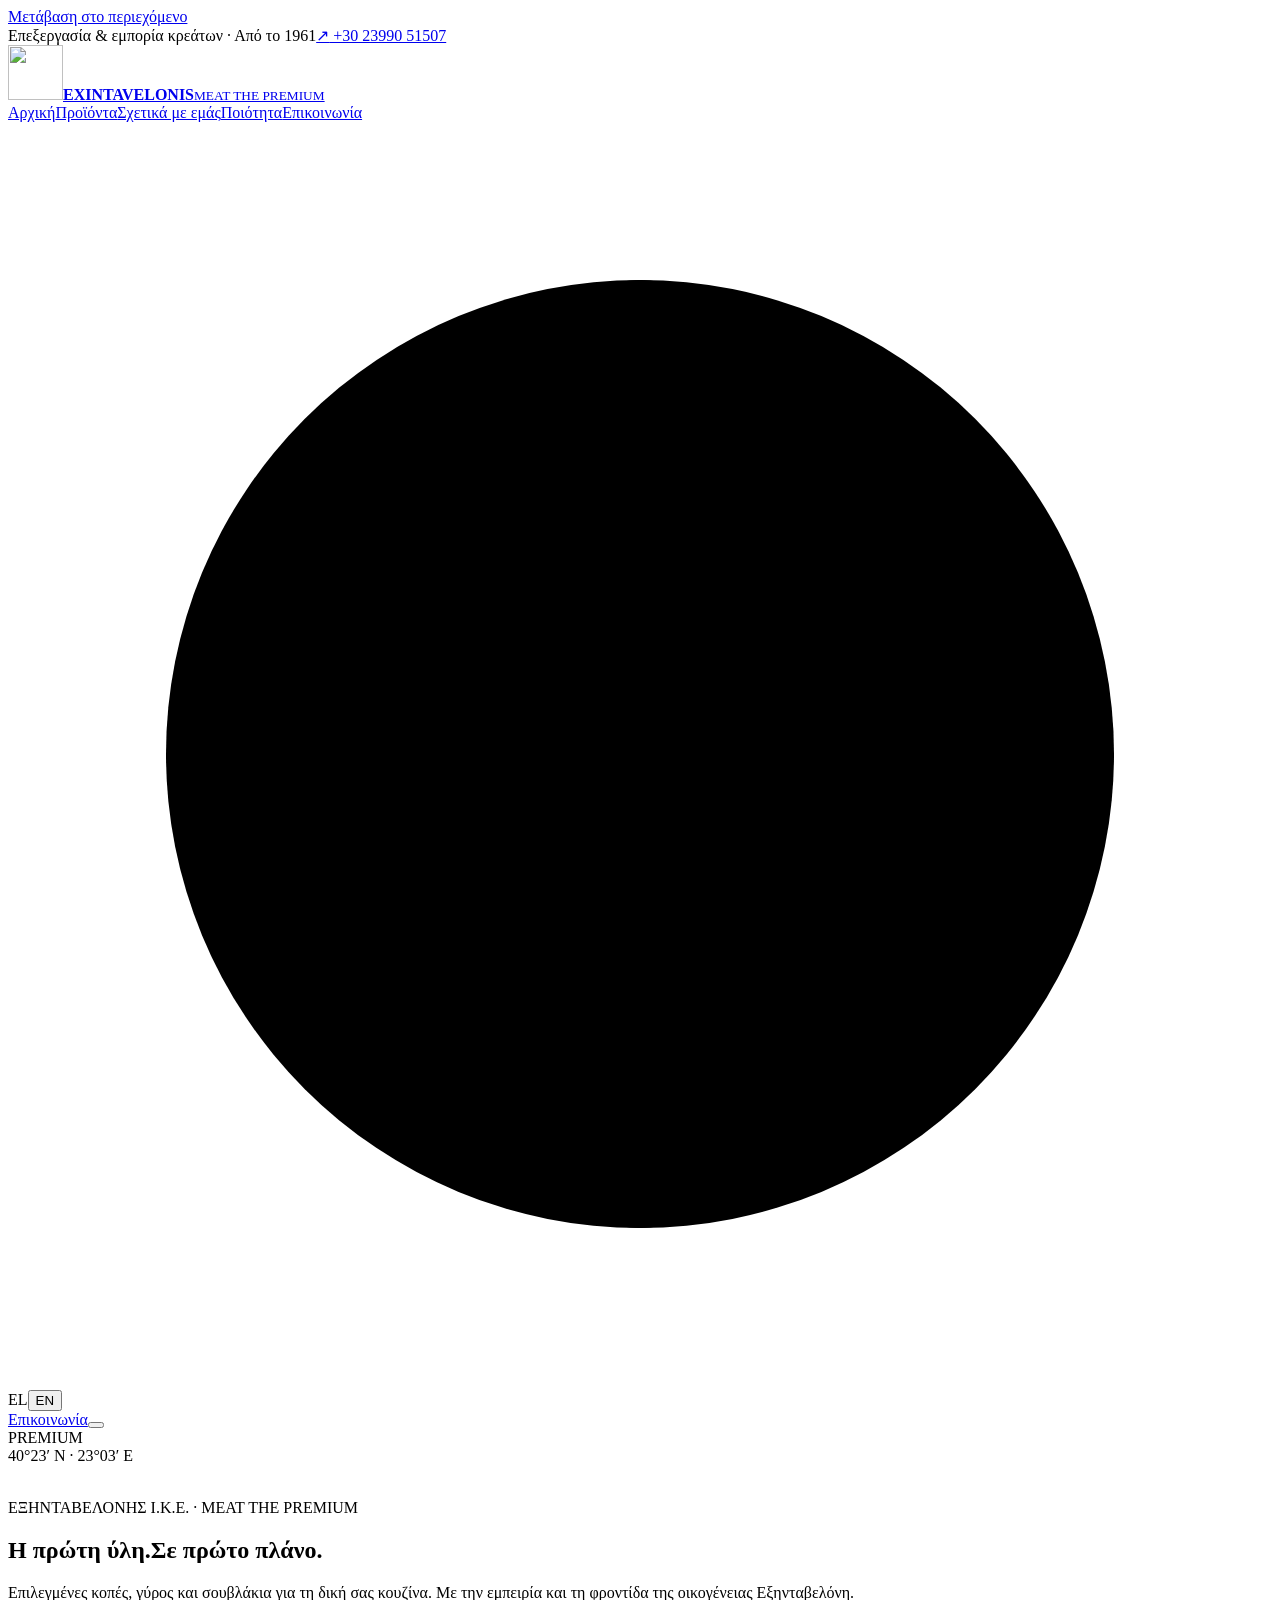
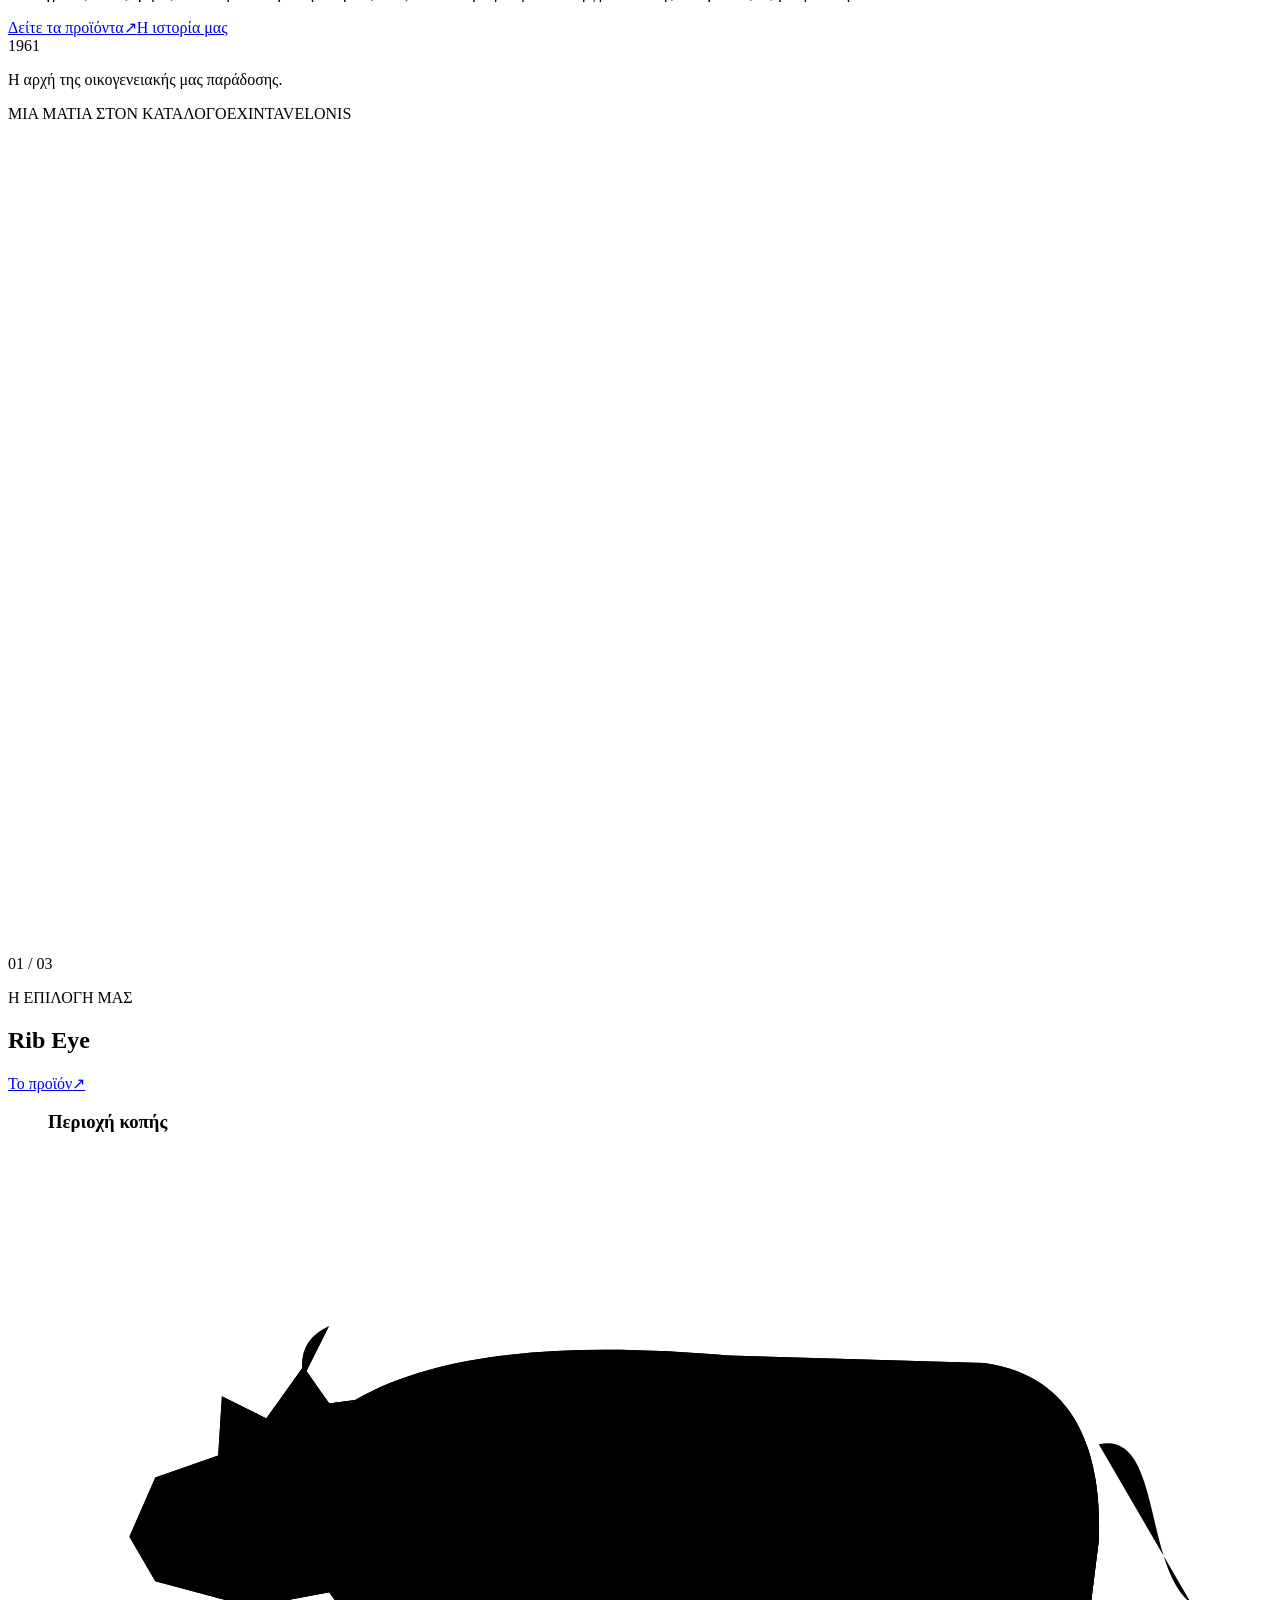
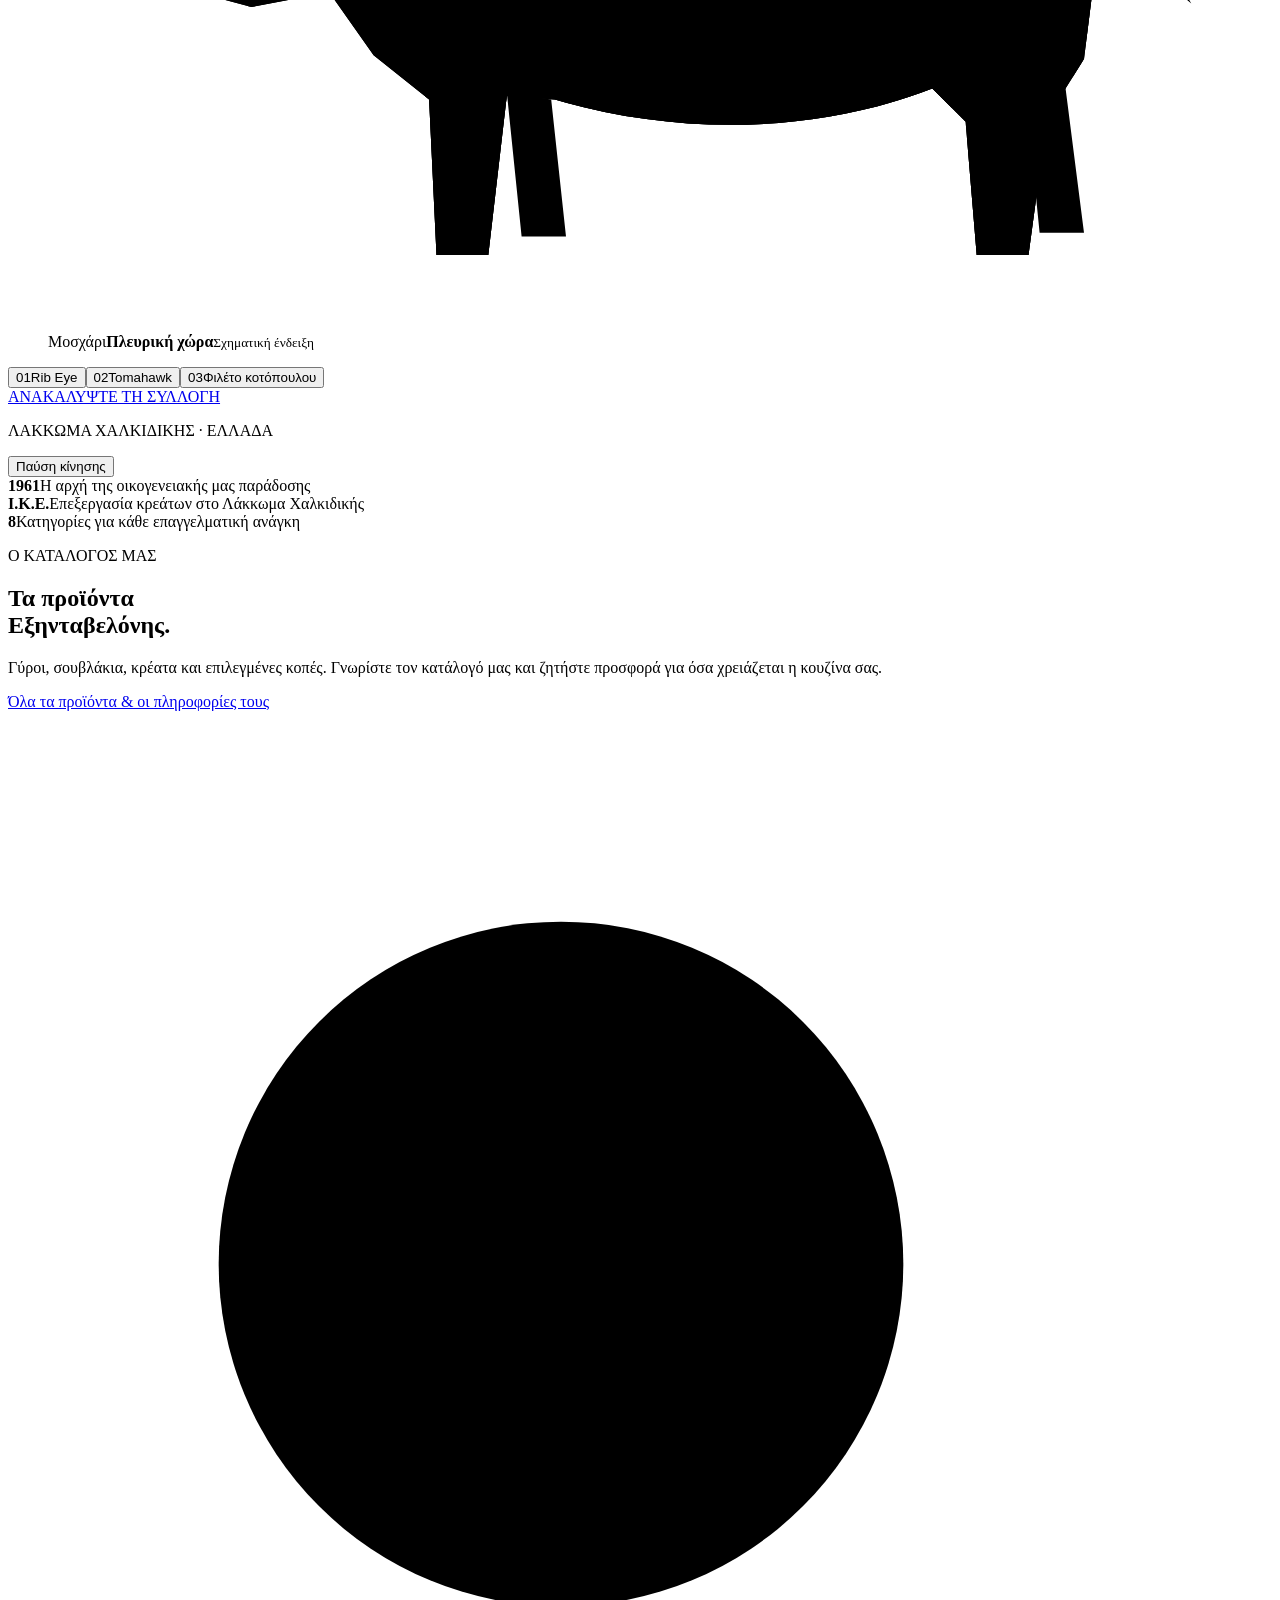
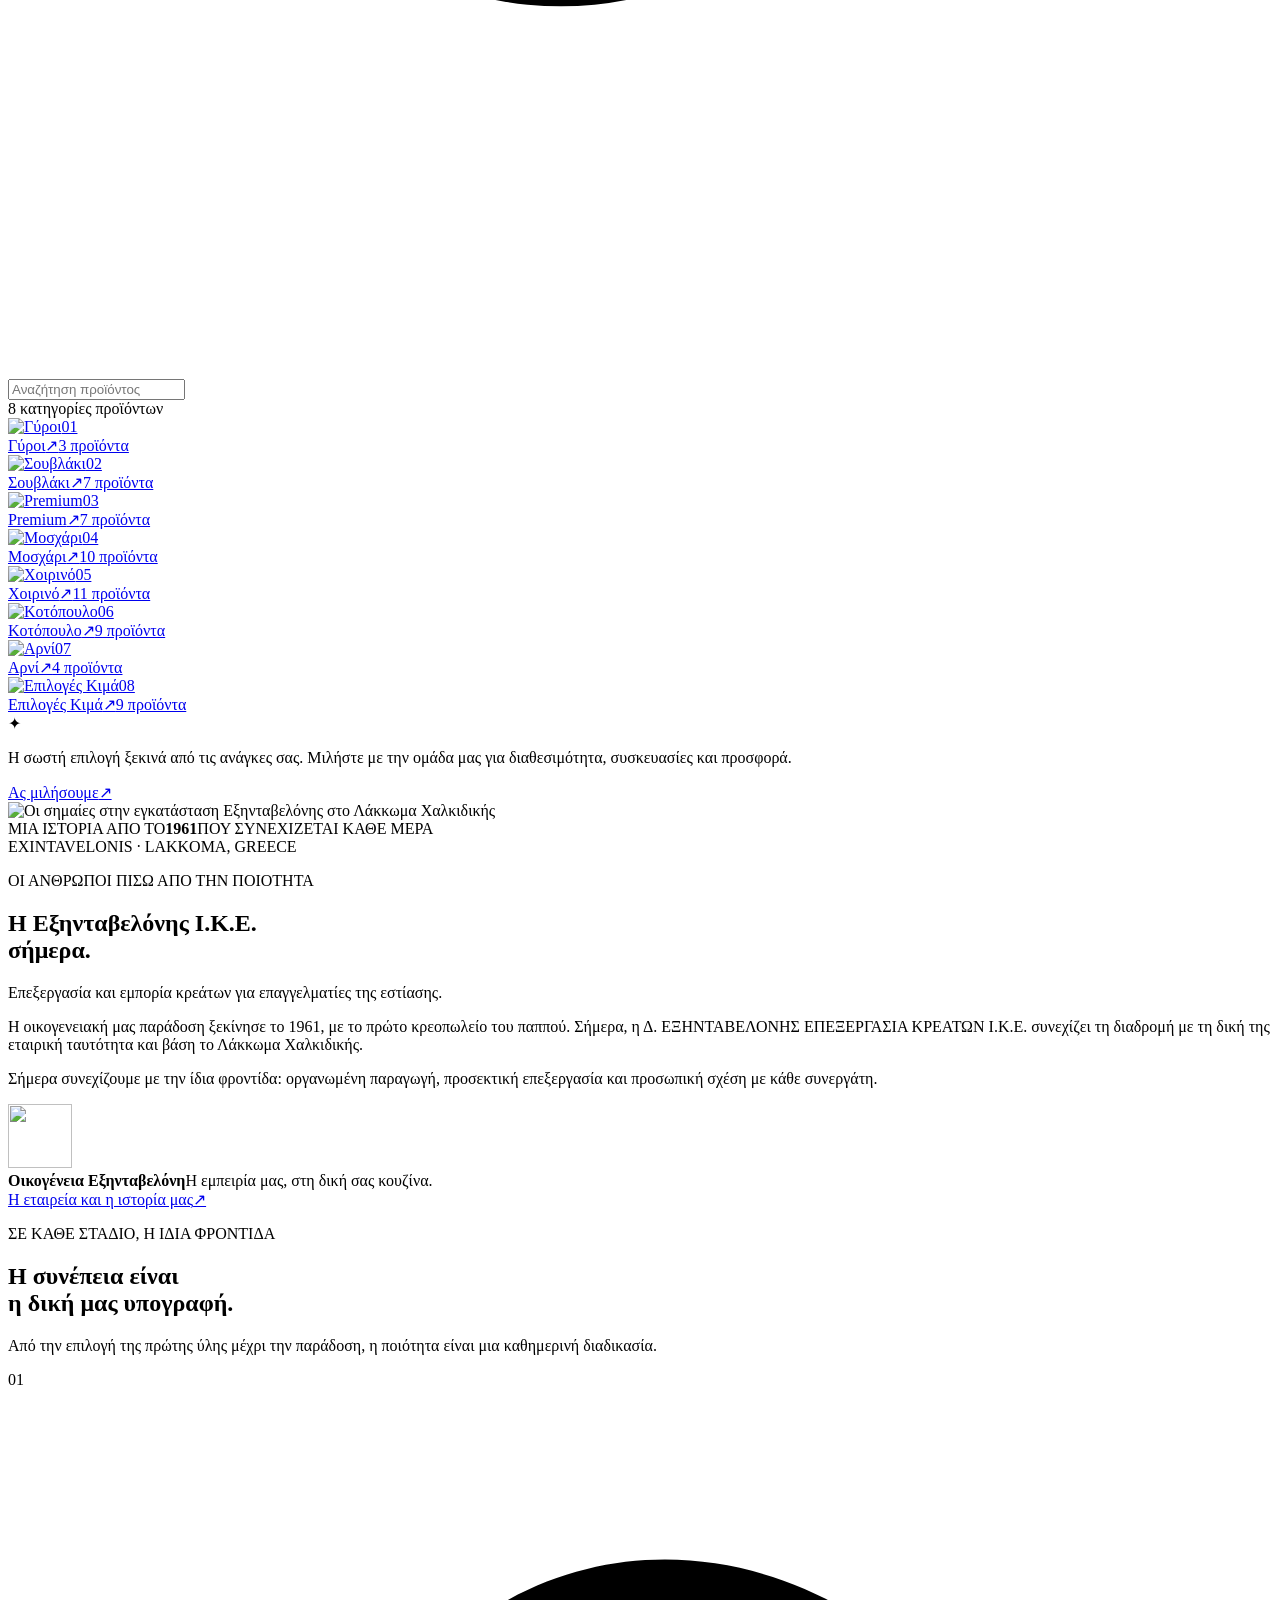
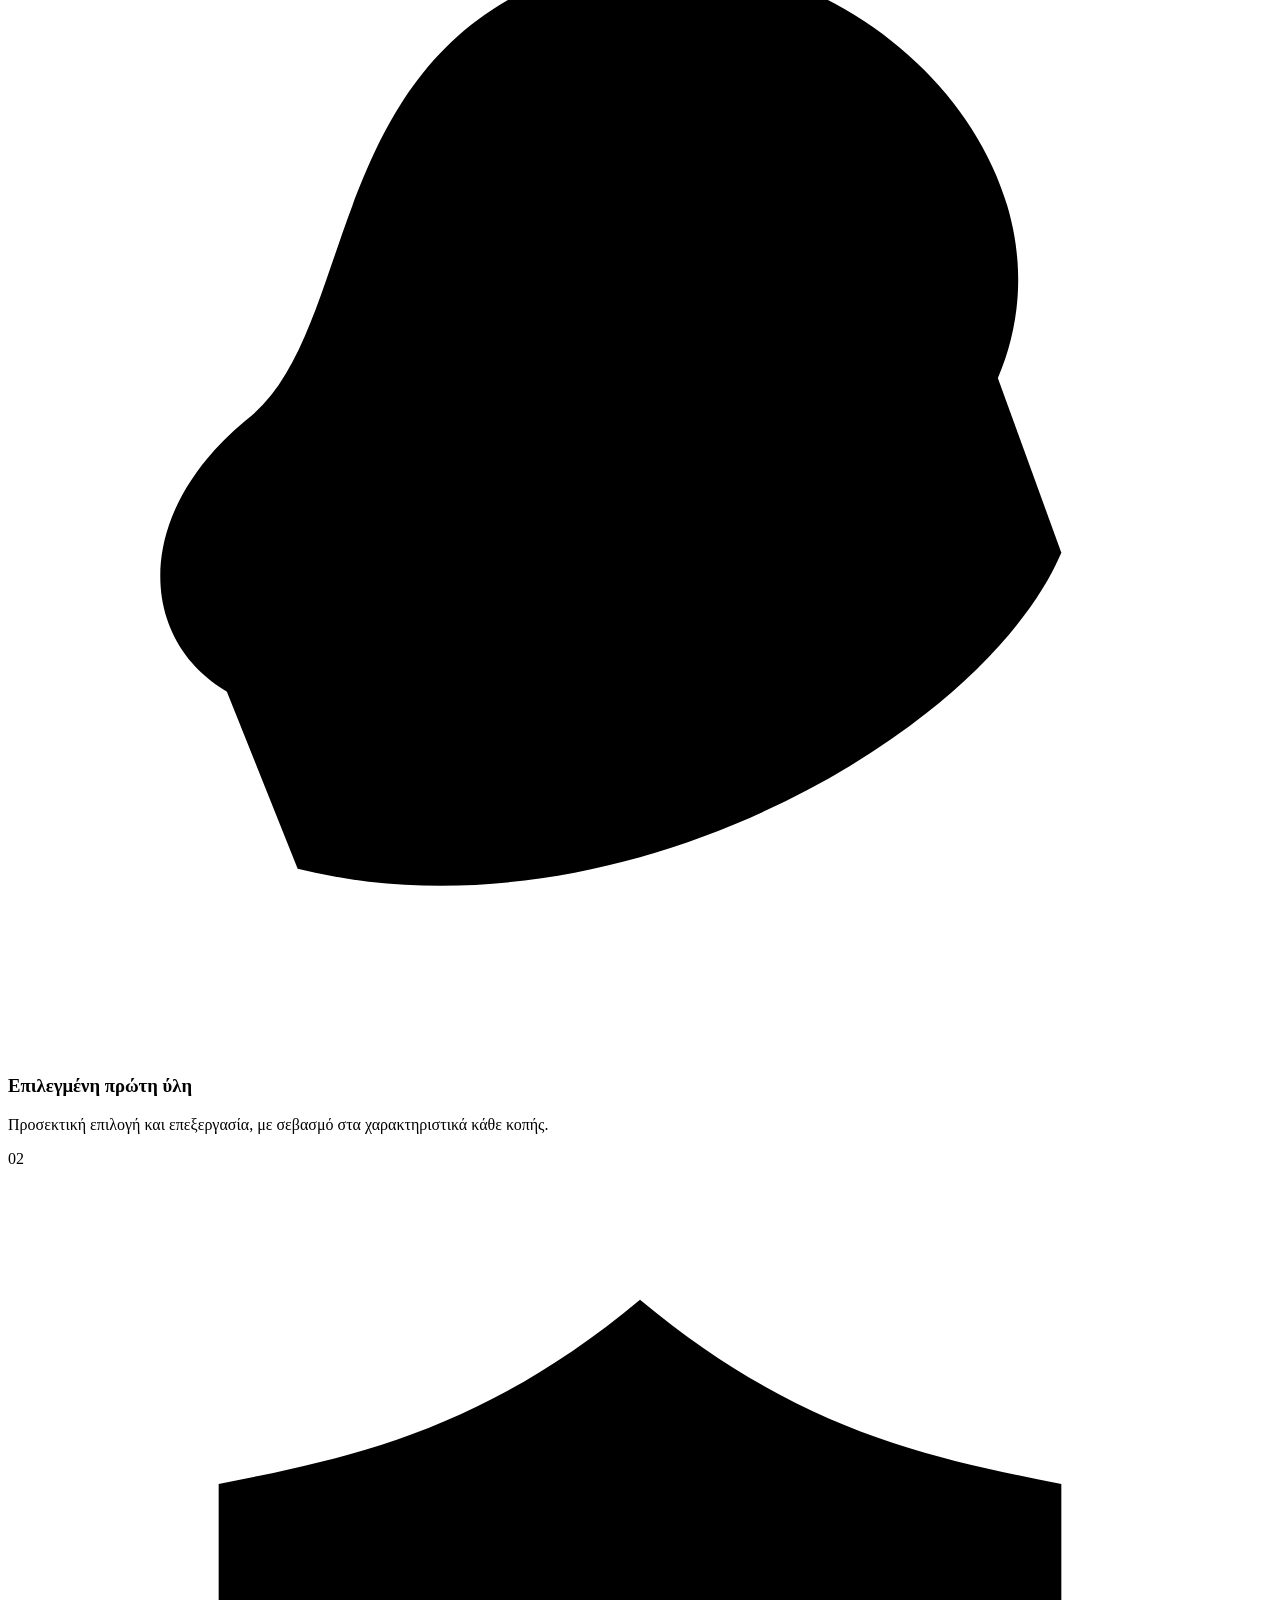
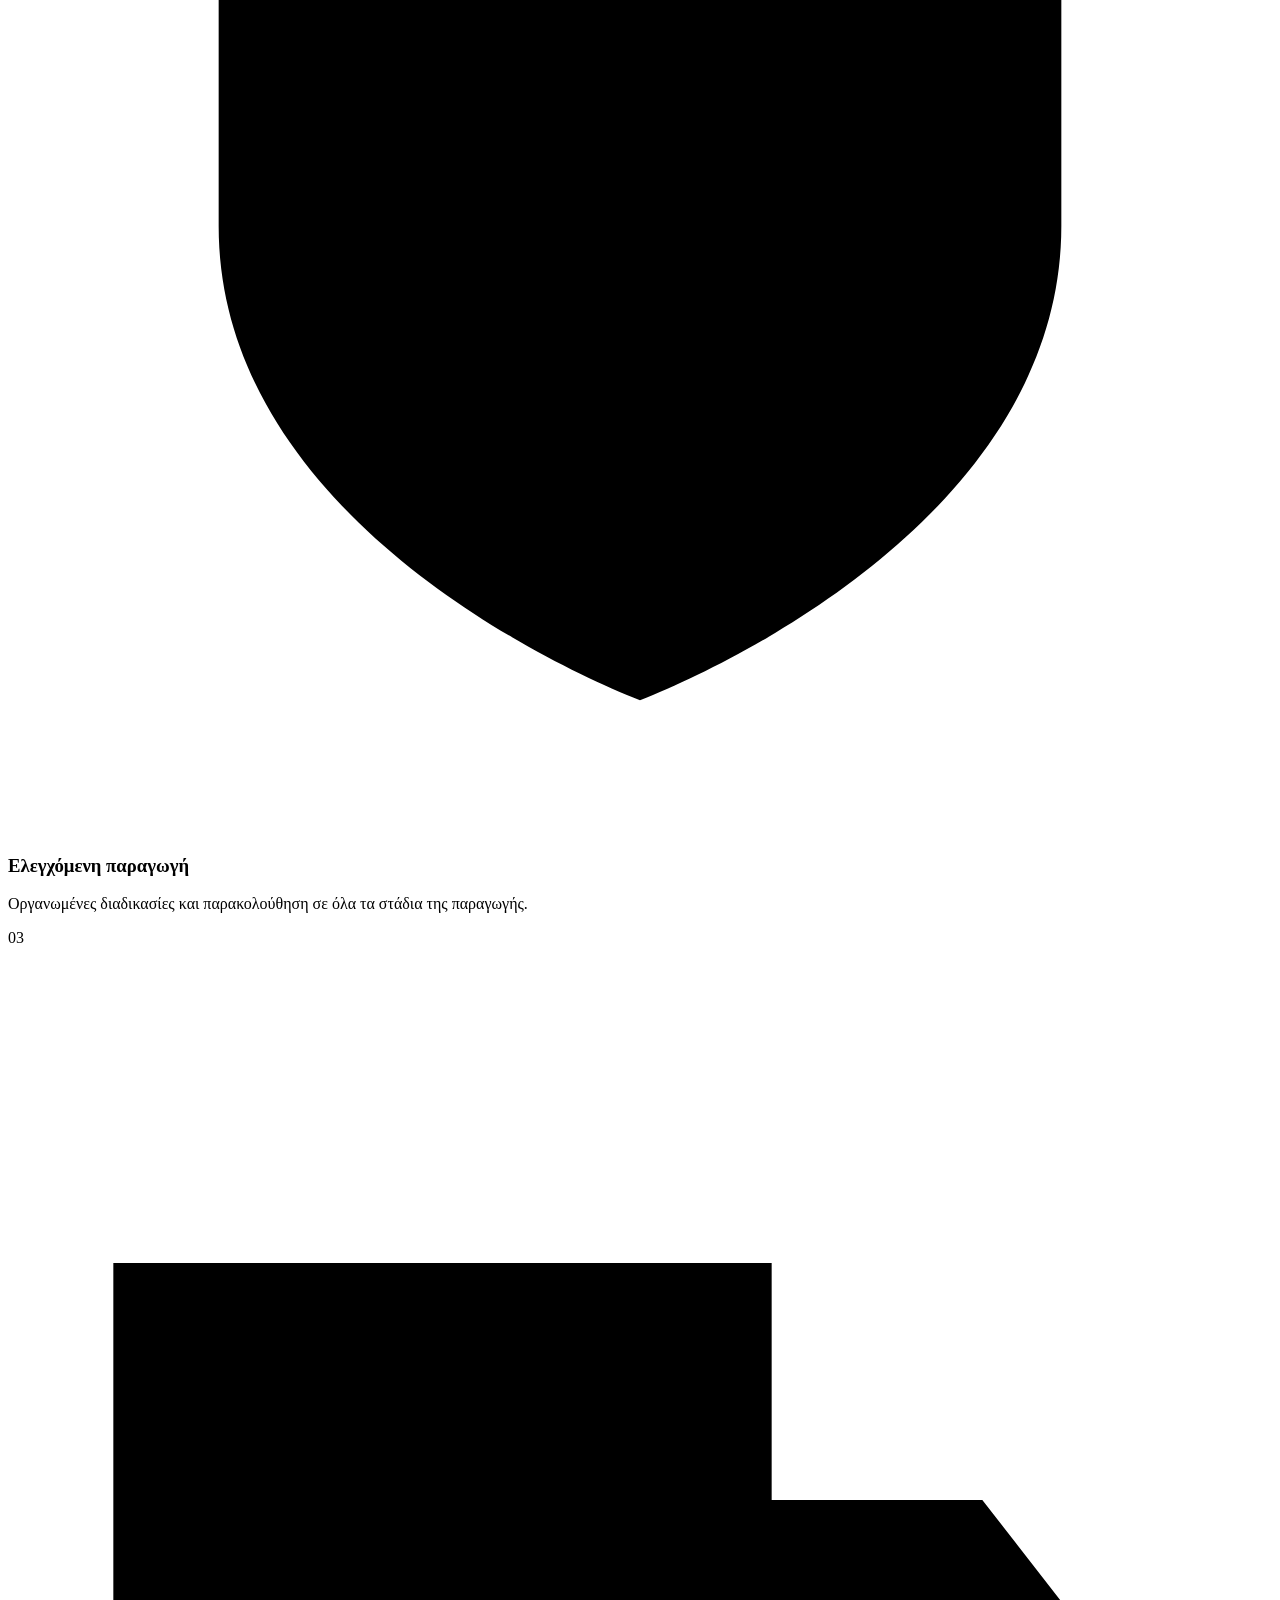
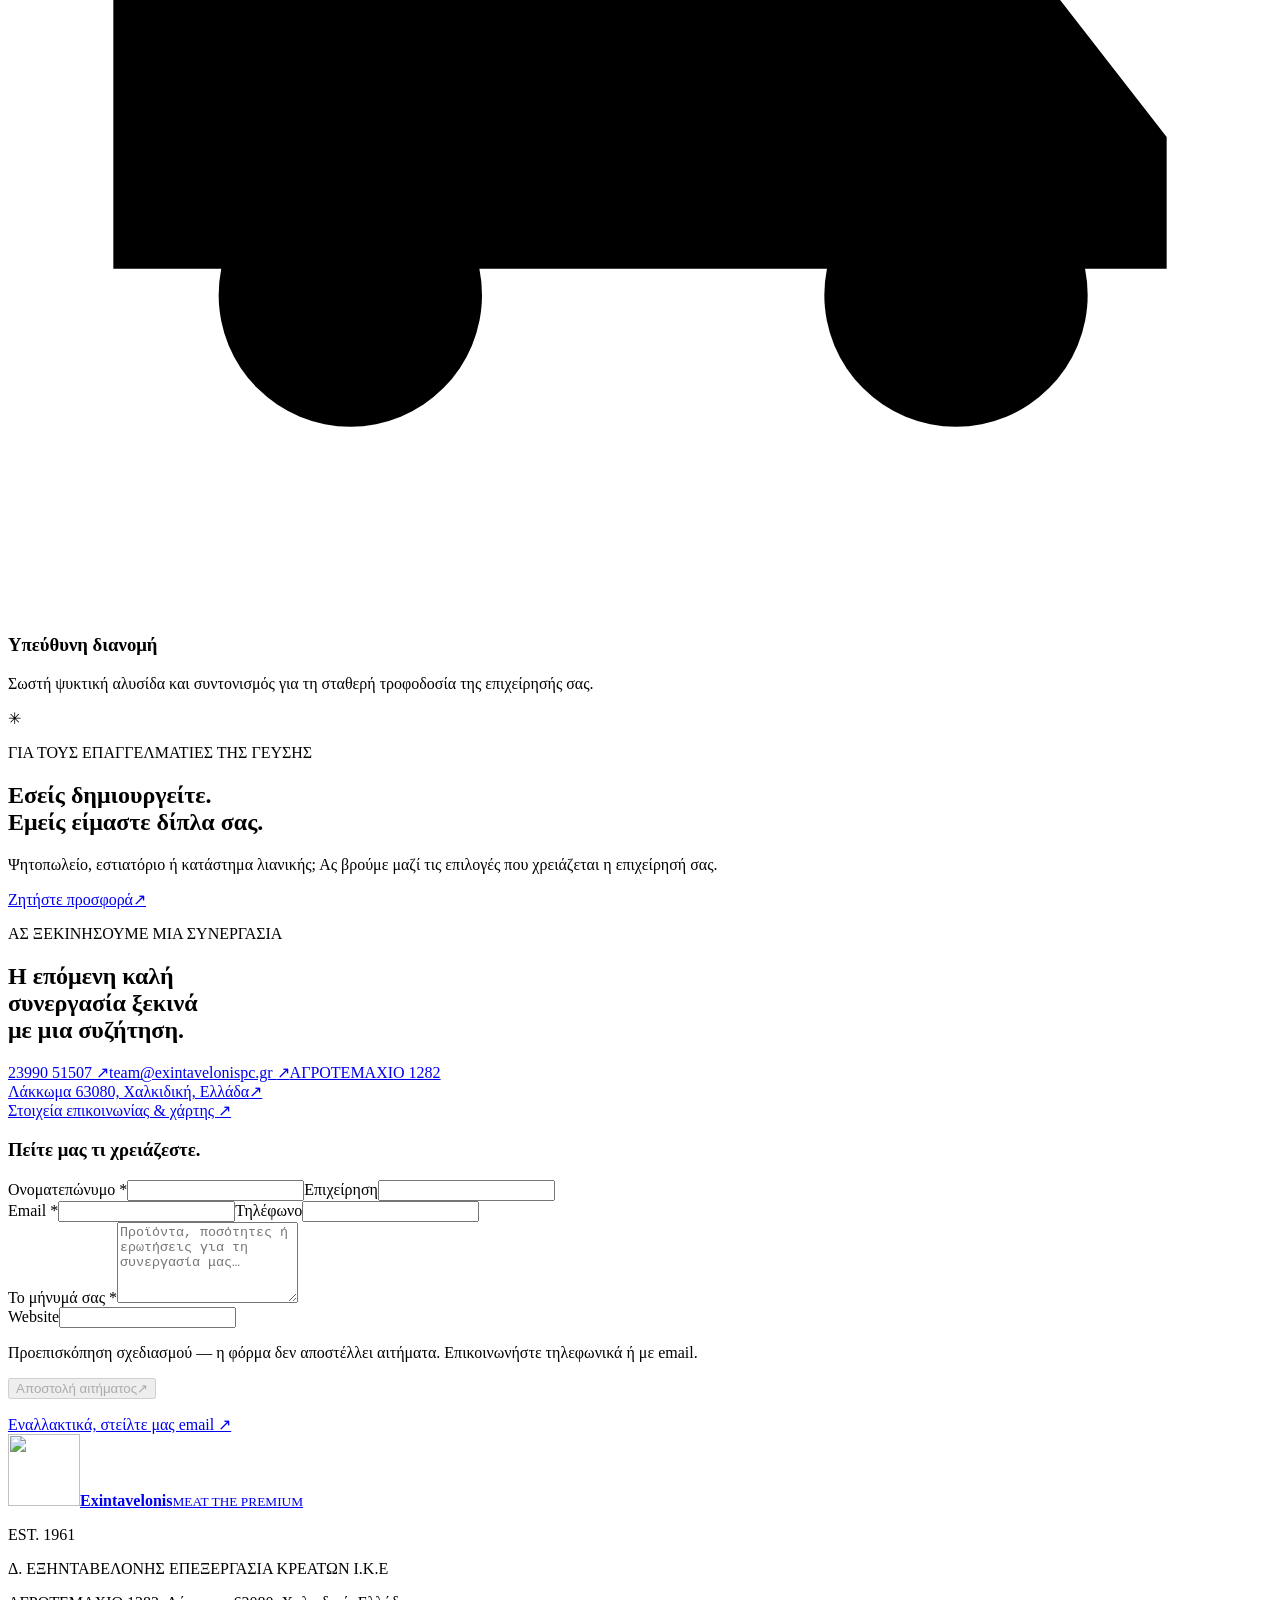
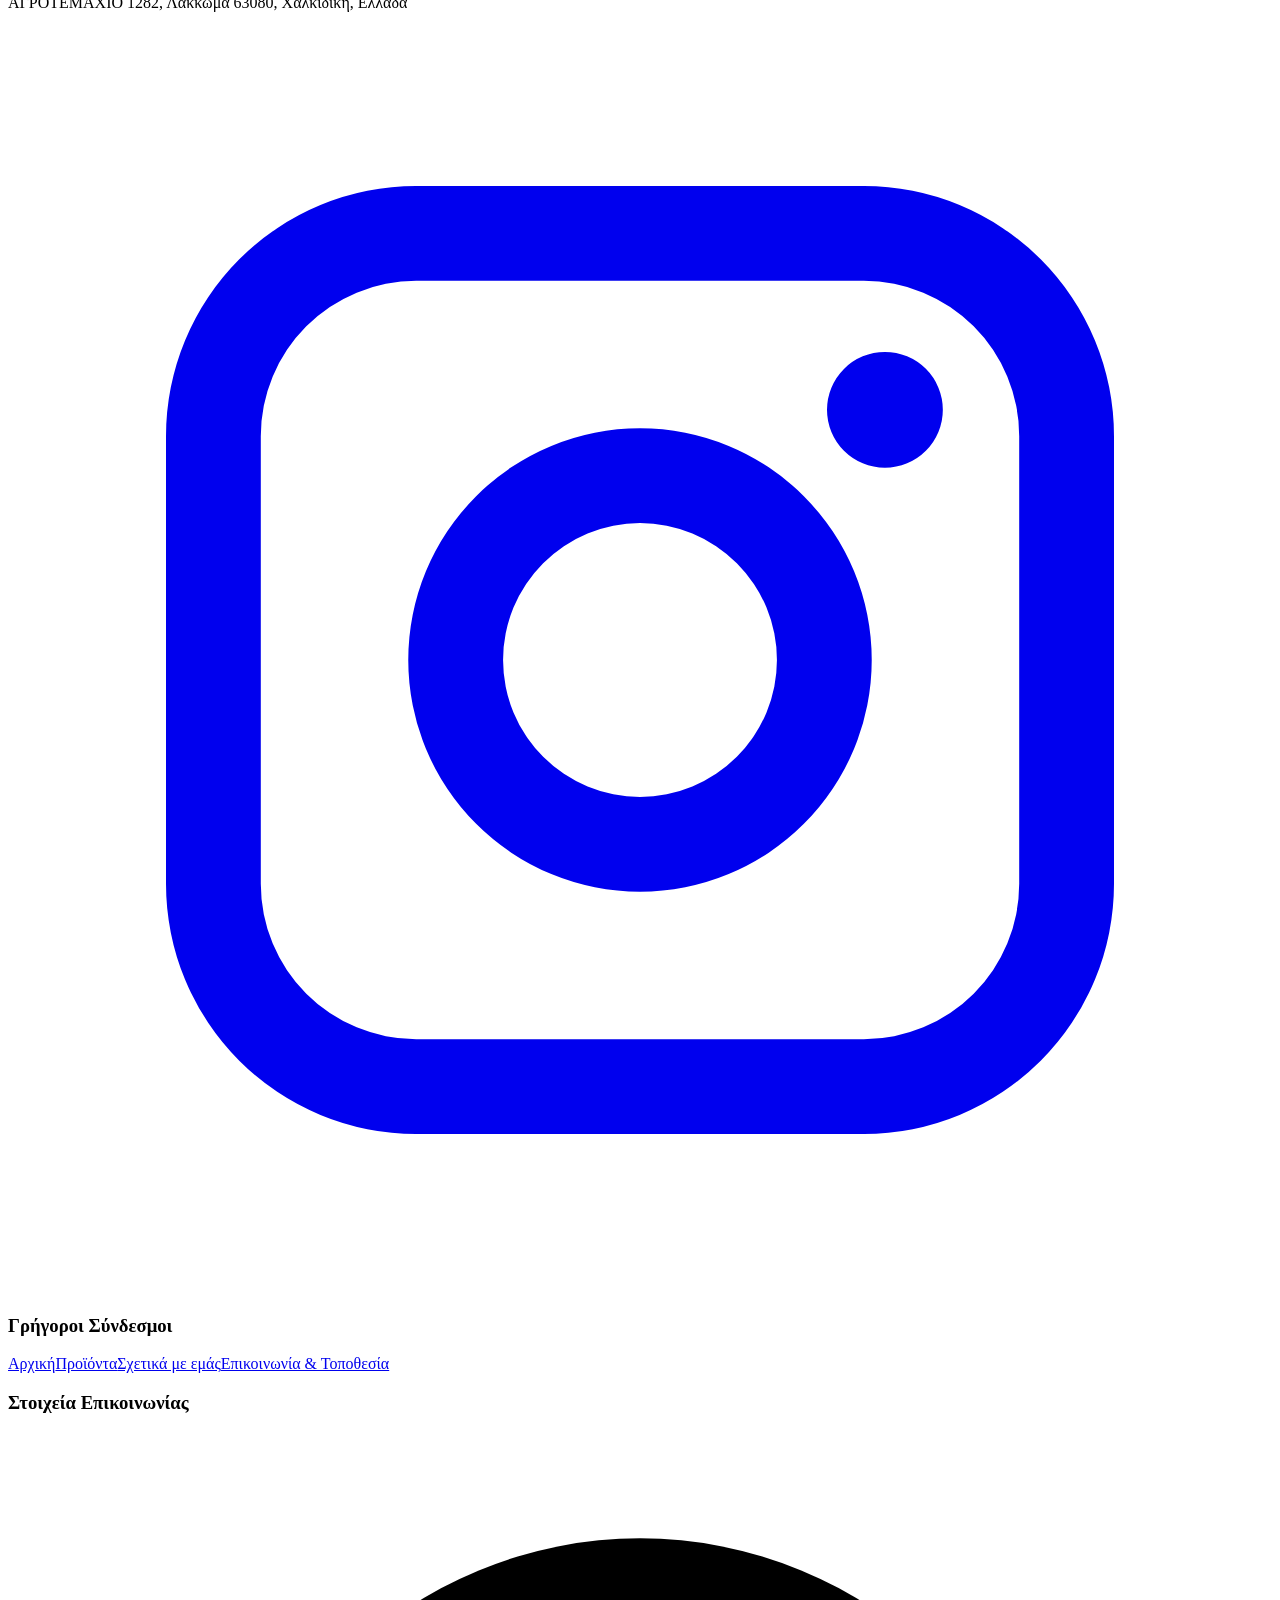
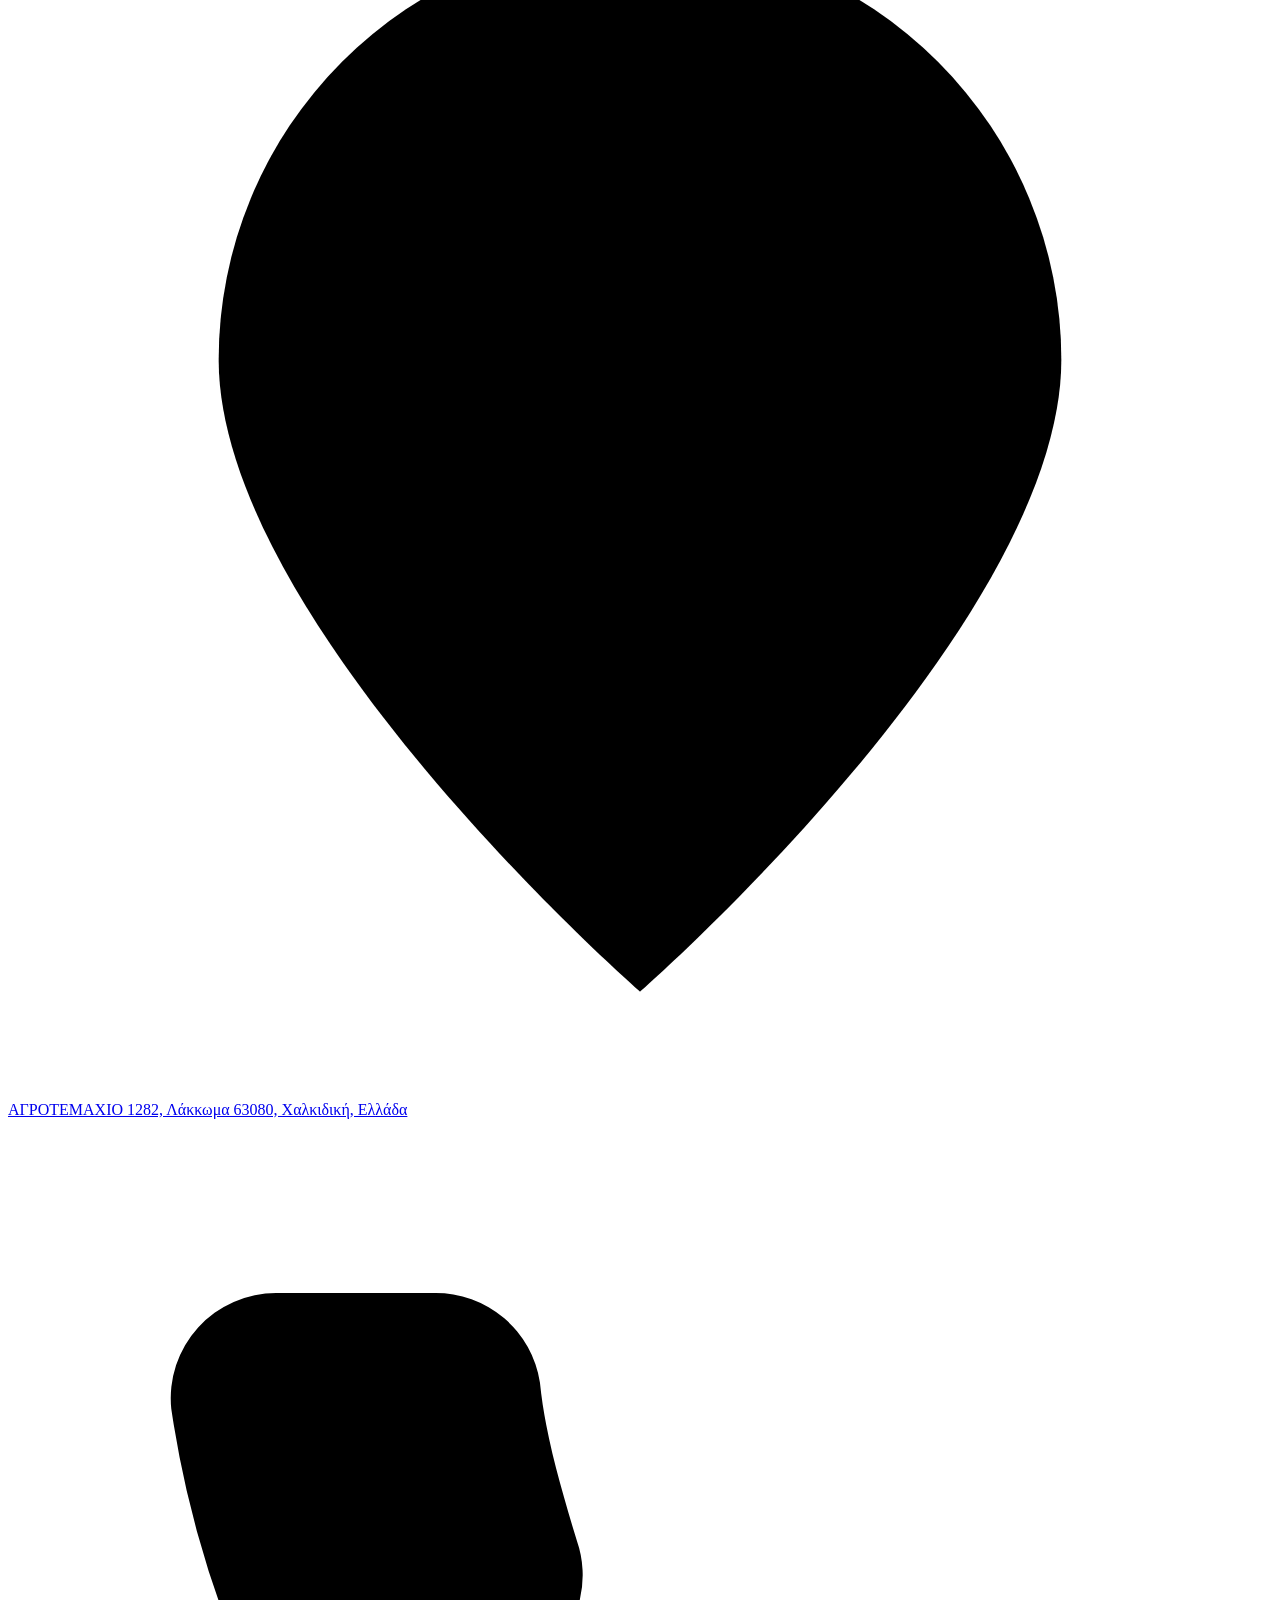
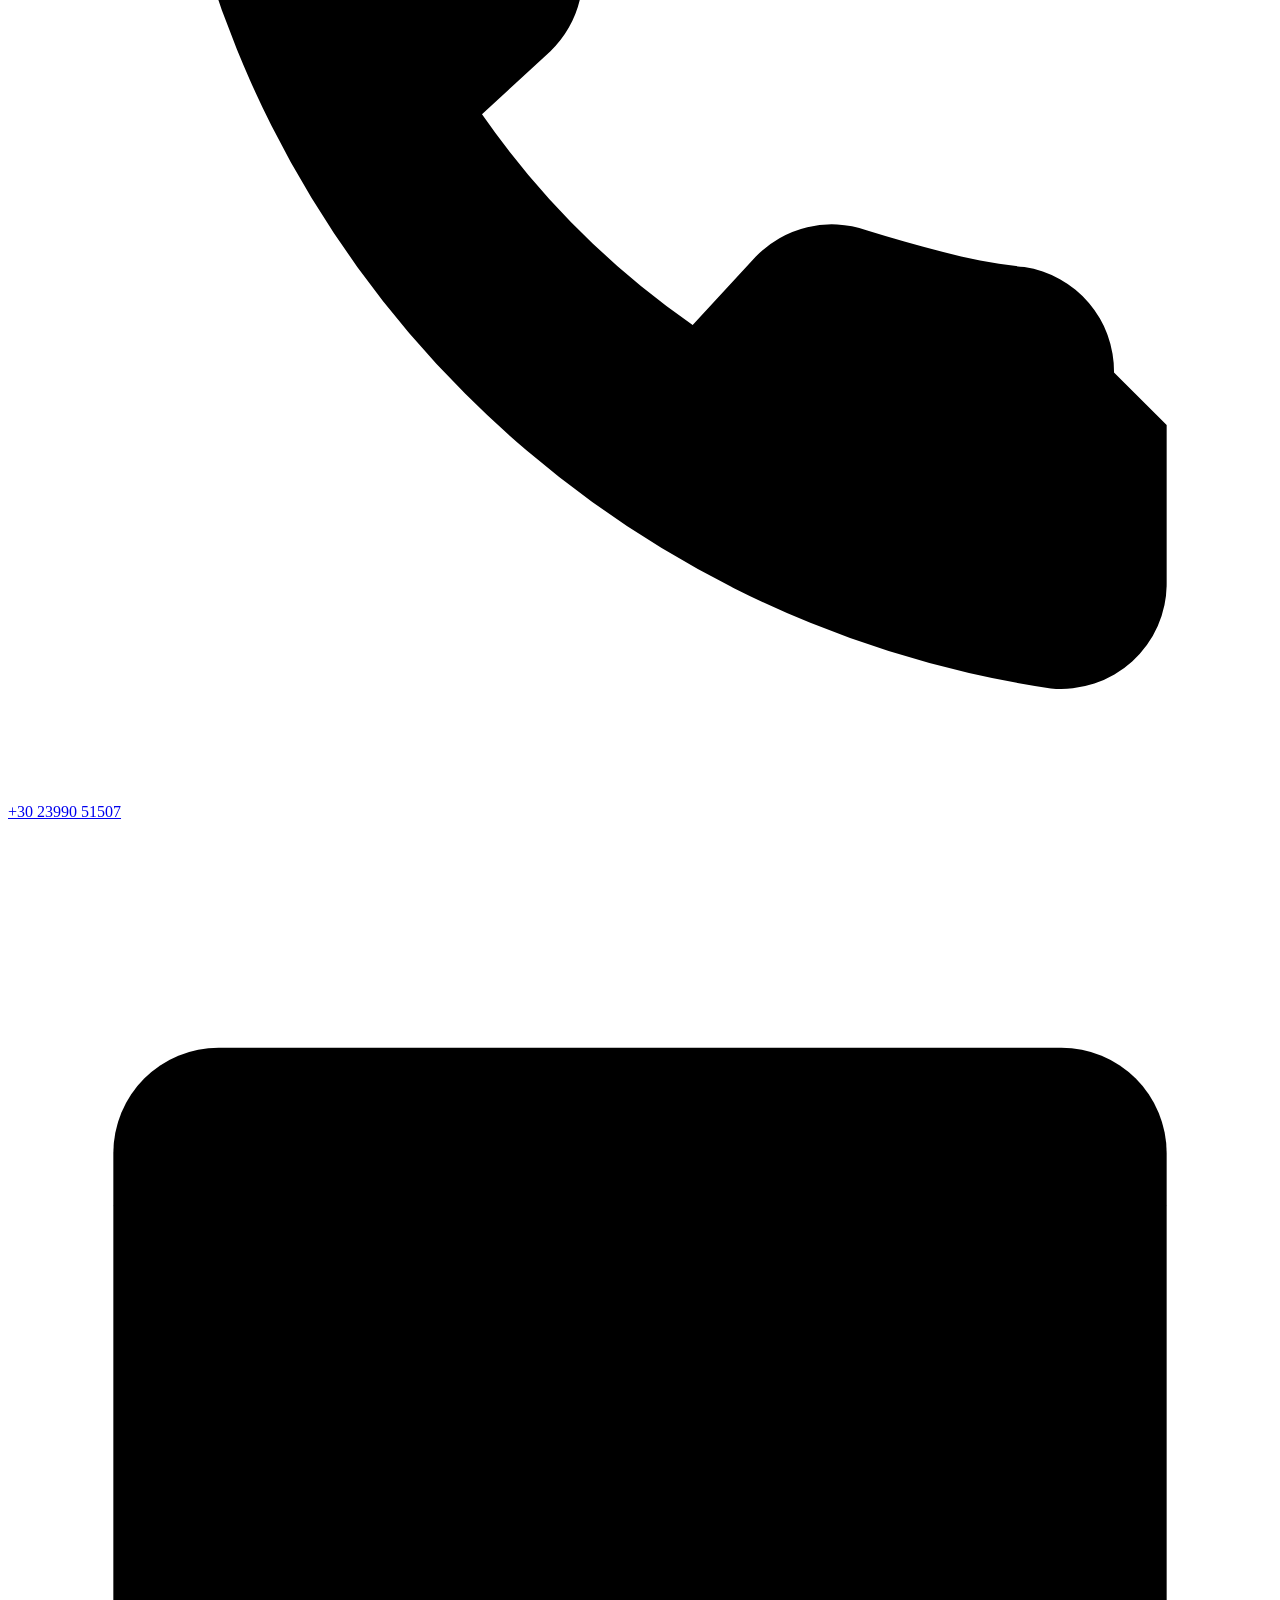
==== commit 41ce402e: "Remove unavailable links from the homepage preview" ====
--- a/index.html
+++ b/index.html
@@ -88,19 +88,16 @@
 </div></div></section>
 <section class="partnership"><div class="container partnership-inner"><span aria-hidden="true" class="partnership-symbol">✳</span><div><p class="eyebrow" data-i18n="partnerEyebrow">ΓΙΑ ΤΟΥΣ ΕΠΑΓΓΕΛΜΑΤΙΕΣ ΤΗΣ ΓΕΥΣΗΣ</p><h2 data-i18n="partnerTitle">Εσείς δημιουργείτε.<br/>Εμείς είμαστε δίπλα σας.</h2></div><div><p data-i18n="partnerText">Ψητοπωλείο, εστιατόριο ή κατάστημα λιανικής; Ας βρούμε μαζί τις επιλογές που χρειάζεται η επιχείρησή σας.</p><a class="button dark" href="#contact"><span data-i18n="requestQuote">Ζητήστε προσφορά</span><span aria-hidden="true">↗</span></a></div></div></section>
 <section aria-labelledby="contact-title" class="contact section" id="contact"><div class="container contact-grid"><div class="contact-info"><p class="eyebrow light" data-i18n="contactEyebrow">ΑΣ ΞΕΚΙΝΗΣΟΥΜΕ ΜΙΑ ΣΥΝΕΡΓΑΣΙΑ</p><h2 data-i18n="contactTitle" id="contact-title">Η επόμενη καλή<br/>συνεργασία ξεκινά<br/>με μια συζήτηση.</h2><div class="contact-details"><a class="contact-phone" href="tel:+302399051507">23990 51507 <span aria-hidden="true">↗</span></a><a href="mailto:team@exintavelonispc.gr">team@exintavelonispc.gr <span aria-hidden="true">↗</span></a><a href="https://maps.app.goo.gl/zztLkXnbQv7J7Jom9" rel="noopener" target="_blank"><span data-i18n="address">ΑΓΡΟΤΕΜΑΧΙΟ 1282<br/>Λάκκωμα 63080, Χαλκιδική, Ελλάδα</span><span aria-hidden="true">↗</span></a></div><a class="text-link contact-page-link" data-contact-link="" data-i18n="contactPageLink" href="https://www.exintavelonispc.gr/el/contact/">Στοιχεία επικοινωνίας &amp; χάρτης ↗</a></div>
-<form action="#contact-form-title" aria-describedby="contact-privacy-note" aria-labelledby="contact-form-title" class="quote-form" data-preview-form="" id="quote-form">
+<form action="#contact-form-title" aria-describedby="preview-contact-notice" aria-labelledby="contact-form-title" class="quote-form" data-preview-form="" id="quote-form">
 <h3 data-i18n="formTitle" id="contact-form-title">Πείτε μας τι χρειάζεστε.</h3>
 <div aria-live="polite" class="quote-items" id="quote-items"></div>
 <div class="form-row"><label><span data-i18n="nameLabel">Ονοματεπώνυμο *</span><input autocomplete="name" maxlength="100" name="name" required=""/></label><label><span data-i18n="companyLabel">Επιχείρηση</span><input autocomplete="organization" maxlength="120" name="company"/></label></div>
 <div class="form-row"><label><span data-i18n="emailLabel">Email *</span><input autocomplete="email" maxlength="150" name="email" required="" type="email"/></label><label><span data-i18n="phoneLabel">Τηλέφωνο</span><input autocomplete="tel" maxlength="40" name="phone" type="tel"/></label></div>
 <label><span data-i18n="messageLabel">Το μήνυμά σας *</span><textarea maxlength="2000" name="message" placeholder="Προϊόντα, ποσότητες ή ερωτήσεις για τη συνεργασία μας…" required="" rows="5"></textarea></label>
 <div aria-hidden="true" class="contact-honeypot"><label>Website<input autocomplete="off" name="website" tabindex="-1"/></label></div>
-<p class="form-note" data-i18n="formNote">Στείλτε το αίτημά σας απευθείας στην ομάδα μας. Δεν χρειάζεται να ανοίξετε εφαρμογή email.</p>
-<div class="form-privacy-summary" id="contact-privacy-note"><p class="privacy-note" data-i18n="privacyNote">Χρησιμοποιούμε τα στοιχεία σας για να απαντήσουμε στο αίτημά σας. Το περιεχόμενο και τα στοιχεία επικοινωνίας προωθούνται στην ομάδα της εταιρείας μέσω Telegram.</p><a data-i18n="privacyLink" data-privacy-link="" href="https://www.exintavelonispc.gr/el/privacy/">Πολιτική απορρήτου</a><p class="privacy-sensitive" data-i18n="privacySensitive">Μην συμπεριλάβετε ευαίσθητα προσωπικά δεδομένα ή στοιχεία πληρωμών.</p></div>
-<p class="contact-form-privacy" data-preview-notice="">Προεπισκόπηση σχεδιασμού — η φόρμα δεν αποστέλλει αιτήματα. Επικοινωνήστε τηλεφωνικά ή με email.</p><button class="button gold" disabled="" type="submit"><span data-contact-submit-label="">Αποστολή αιτήματος</span><span aria-hidden="true">↗</span></button>
+<p class="contact-form-privacy" data-preview-notice="" id="preview-contact-notice">Προεπισκόπηση σχεδιασμού — η φόρμα δεν αποστέλλει αιτήματα. Επικοινωνήστε τηλεφωνικά ή με email.</p><button class="button gold" disabled="" type="submit"><span data-contact-submit-label="">Αποστολή αιτήματος</span><span aria-hidden="true">↗</span></button>
 <p aria-atomic="true" aria-live="polite" class="contact-form-status" data-contact-status="" role="status" tabindex="-1"></p>
 <a class="contact-form-fallback" data-contact-email="" href="mailto:team@exintavelonispc.gr">Εναλλακτικά, στείλτε μας email ↗</a>
-<noscript><p>Για αποστολή μέσω της φόρμας, ενεργοποιήστε τη JavaScript ή χρησιμοποιήστε το email μας.</p></noscript>
 </form>
 </div></section>
 </main>
@@ -126,7 +123,7 @@
 </div>
 <div aria-label="Γλώσσα / Language" class="footer-language" role="group"><span><svg aria-hidden="true" viewbox="0 0 24 24"><circle cx="12" cy="12" r="10"></circle><path d="M12 2a14.5 14.5 0 0 0 0 20 14.5 14.5 0 0 0 0-20M2 12h20"></path></svg></span><a aria-current="true" aria-label="Ελληνικά" data-footer-language="el" href="/exintavelonis-preview/" lang="el">EL</a><a aria-label="English" data-footer-language="en" href="/exintavelonis-preview/?lang=en" lang="en">EN</a></div>
 </div>
-</div><div class="footer-privacy-links"><a data-i18n="privacyLink" data-privacy-link="" href="https://www.exintavelonispc.gr/el/privacy/">Πολιτική απορρήτου</a><a data-cookies-link="" data-i18n="cookiesLink" href="https://www.exintavelonispc.gr/el/privacy/#cookies">Cookies &amp; χάρτης</a></div></div>
+</div></div>
 </footer>
 <button class="quote-basket" hidden="" id="quote-basket"><span data-i18n="yourRequest">Το αίτημά σας</span><span id="basket-count">0</span><span aria-hidden="true">↗</span></button>
 <dialog class="product-dialog" id="product-dialog"><button aria-label="Κλείσιμο" class="dialog-close">×</button><div id="product-detail"></div></dialog>
